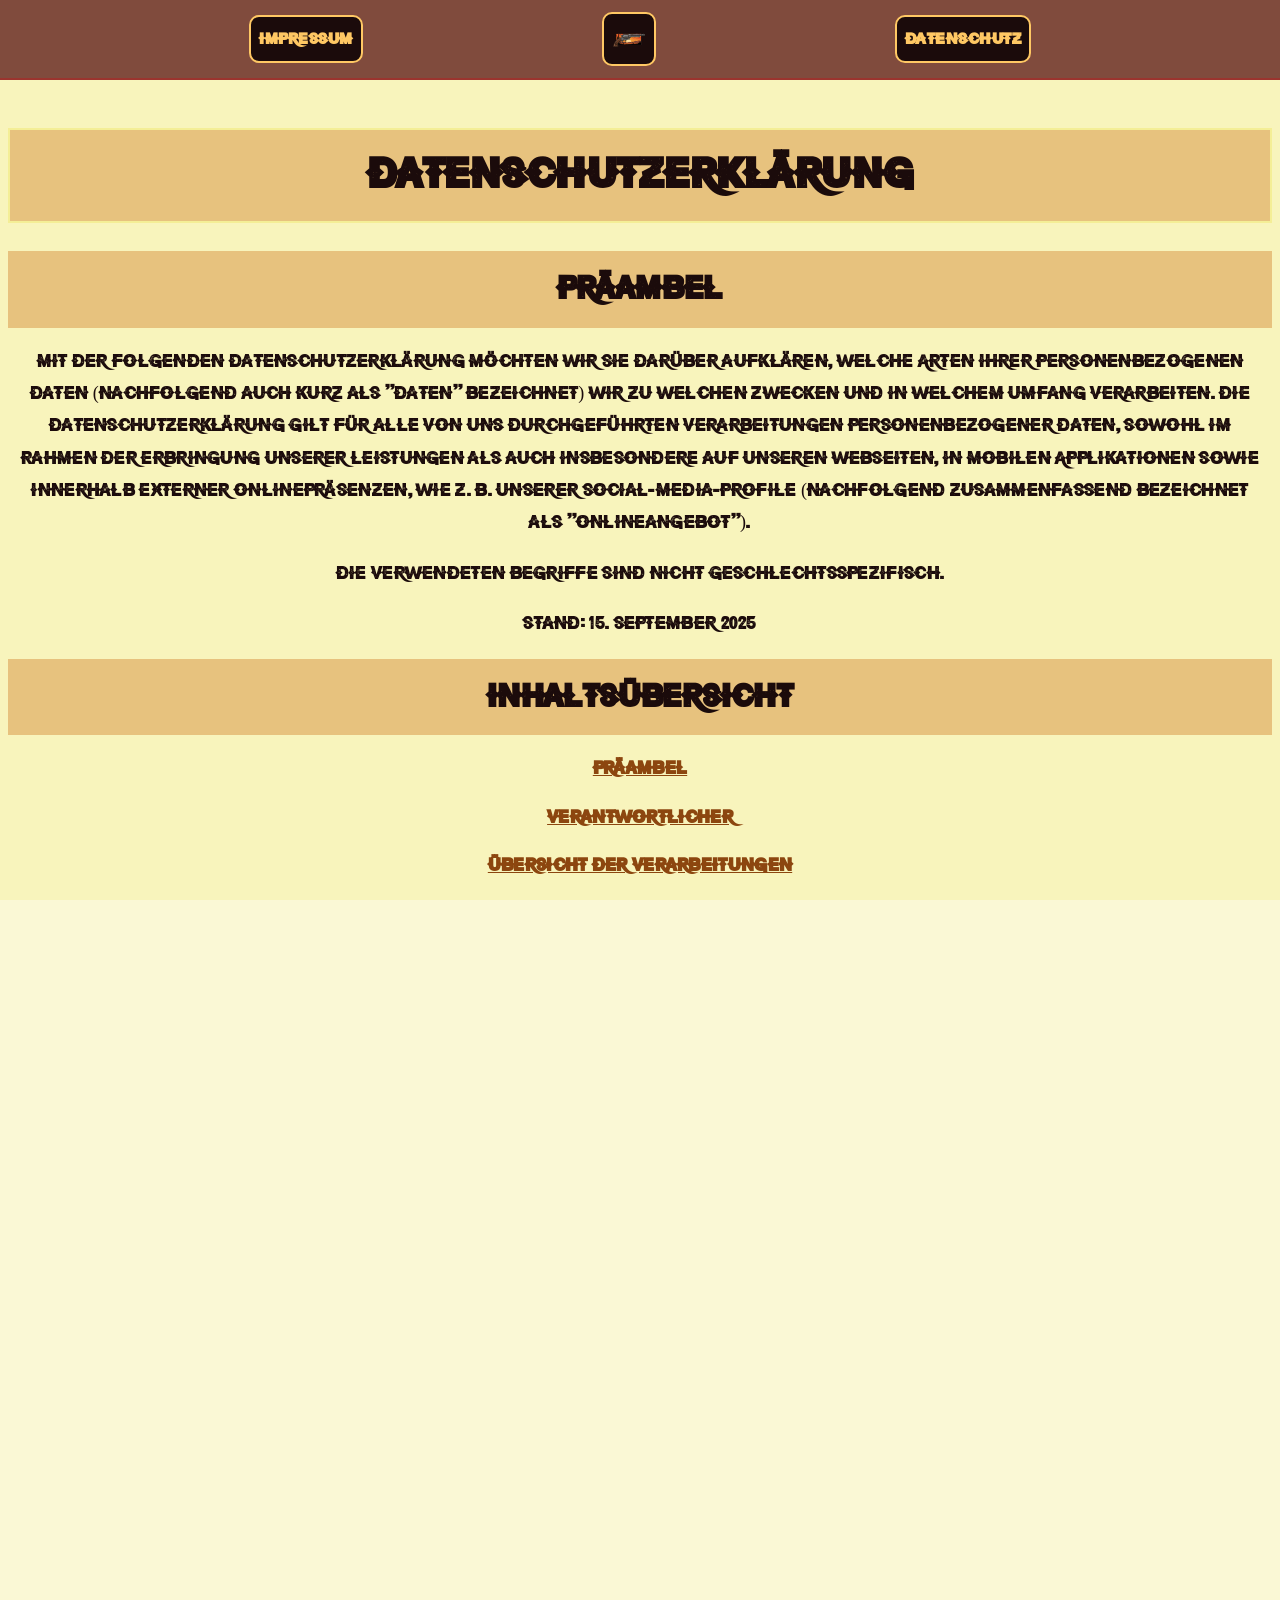
==== pages/datenschutz.html @ 899ef581 "responsiv data-impressum" ====
<!DOCTYPE html>
<html lang="en">
  <head>
    <meta charset="UTF-8" />
    <meta name="viewport" content="width=device-width, initial-scale=1.0" />
    <title>Datenschutz</title>
    <link rel="stylesheet" href="/css/root.css" />
    <link rel="stylesheet" href="/css/shared-components.css" />
    <link rel="stylesheet" href="/css/impressum-data.css" />
    <link rel="stylesheet" href="/css/shared-responsive.css" />
    <link
      rel="shortcut icon"
      href="/assets/button/guitar-9546520_640.png"
      type="image/x-icon"
    />
  </head>
  <body>
    <header id="start-header">
      <a href="impressum.html" data-link="impressum.html">Impressum</a>
      <nav id="start-navbar">
        <a
          id="revolver-btn"
          href="#"
          aria-controls="menu-overlay"
          aria-expanded="false"
        >
          <img
            src="/assets/img/10_external_img/revolver-menu.png"
            alt="menu"
            class="nav-icon"
          />
        </a>
      </nav>
      <a href="datenschutz.html" data-link="datenschutz.html">Datenschutz</a>
    </header>

    <div id="page-main">

    <div
      id="menu-overlay"
      class="menu-overlay overlay-hidden"
      aria-hidden="true"
    >
      <div class="menu-overlay-backdrop" id="menu-backdrop"></div>
      <div
        class="menu-drawer"
        role="dialog"
        aria-modal="true"
        aria-labelledby="menu-title"
      >
        <button id="close-menu" class="close-menu" aria-label="Close menu">
          ✕
        </button>
        <h2 id="menu-title" class="visually-hidden">Main Menu</h2>
        <div id="overlay-carousel-container"></div>
      </div>
    </div>

    <script>
      function loadCarousel() {
        fetch("/pages/main-menu.html")
          .then((response) => response.text())
          .then((html) => {
            const container = document.getElementById(
              "overlay-carousel-container"
            );
            if (container) container.innerHTML = html;
            if (window.initCarousel) window.initCarousel();
          })
          .catch((err) => {
            console.error("Failed to load main-menu.html", err);
          });
      }

      loadCarousel();
      document.addEventListener("spa:render", loadCarousel);

      function initMenuEventListeners() {
        const revolverBtn = document.getElementById("revolver-btn");
        const menuOverlay = document.getElementById("menu-overlay");
        const closeMenuBtn = document.getElementById("close-menu");
        const menuBackdrop = document.getElementById("menu-backdrop");

        function openMenu() {
          if (menuOverlay && revolverBtn) {
            menuOverlay.classList.remove("overlay-hidden");
            menuOverlay.classList.add("overlay-visible");
            menuOverlay.setAttribute("aria-hidden", "false");
            revolverBtn.setAttribute("aria-expanded", "true");
          }
        }

        function closeMenu() {
          if (menuOverlay && revolverBtn) {
            menuOverlay.classList.remove("overlay-visible");
            menuOverlay.classList.add("overlay-hidden");
            menuOverlay.setAttribute("aria-hidden", "true");
            revolverBtn.setAttribute("aria-expanded", "false");
          }
        }

        if (revolverBtn) {
          revolverBtn.addEventListener("click", (e) => {
            e.preventDefault();
            openMenu();
          });
        }

        if (closeMenuBtn) {
          closeMenuBtn.addEventListener("click", closeMenu);
        }

        if (menuBackdrop) {
          menuBackdrop.addEventListener("click", closeMenu);
        }

        if (menuOverlay) {
          menuOverlay.addEventListener("click", (e) => {
            if (e.target === menuOverlay) closeMenu();
          });
        }
      }

      initMenuEventListeners();
      document.addEventListener("spa:render", initMenuEventListeners);
    </script>
    <script src="/js/main-menu-carousel.js"></script>

    <main class="content-container">
      <h1>Datenschutzerklärung</h1>
      <h2 id="m716">Präambel</h2>
      <p>
        Mit der folgenden Datenschutzerklärung möchten wir Sie darüber
        aufklären, welche Arten Ihrer personenbezogenen Daten (nachfolgend auch
        kurz als "Daten" bezeichnet) wir zu welchen Zwecken und in welchem
        Umfang verarbeiten. Die Datenschutzerklärung gilt für alle von uns
        durchgeführten Verarbeitungen personenbezogener Daten, sowohl im Rahmen
        der Erbringung unserer Leistungen als auch insbesondere auf unseren
        Webseiten, in mobilen Applikationen sowie innerhalb externer
        Onlinepräsenzen, wie z. B. unserer Social-Media-Profile (nachfolgend
        zusammenfassend bezeichnet als "Onlineangebot").
      </p>
      <p>Die verwendeten Begriffe sind nicht geschlechtsspezifisch.</p>

      <p>Stand: 15. September 2025</p>
      <h2>Inhaltsübersicht</h2>
      <ul class="index">
        <li><a class="index-link" href="#m716">Präambel</a></li>
        <li><a class="index-link" href="#m3">Verantwortlicher</a></li>
        <li>
          <a class="index-link" href="#mOverview"
            >Übersicht der Verarbeitungen</a
          >
        </li>
        <li>
          <a class="index-link" href="#m2427">Maßgebliche Rechtsgrundlagen</a>
        </li>
        <li><a class="index-link" href="#m27">Sicherheitsmaßnahmen</a></li>
        <li>
          <a class="index-link" href="#m25"
            >Übermittlung von personenbezogenen Daten</a
          >
        </li>
        <li>
          <a class="index-link" href="#m24">Internationale Datentransfers</a>
        </li>
        <li>
          <a class="index-link" href="#m12"
            >Allgemeine Informationen zur Datenspeicherung und Löschung</a
          >
        </li>
        <li>
          <a class="index-link" href="#m10">Rechte der betroffenen Personen</a>
        </li>
        <li>
          <a class="index-link" href="#m225"
            >Bereitstellung des Onlineangebots und Webhosting</a
          >
        </li>
        <li><a class="index-link" href="#m134">Einsatz von Cookies</a></li>
        <li>
          <a class="index-link" href="#m182">Kontakt- und Anfrageverwaltung</a>
        </li>
        <li>
          <a class="index-link" href="#m15">Änderung und Aktualisierung</a>
        </li>
        <li><a class="index-link" href="#m42">Begriffsdefinitionen</a></li>
      </ul>
      <h2 id="m3">Verantwortlicher</h2>
      <p>
        Mathias, Voigt / Voigt-Vital.de<br />Straße,Gutenbergstraße Hausnr.19<br />PLZ,46240
        Ort,Bottrop
      </p>
      <p>
        E-Mail-Adresse:
        <a href="mailto:Mathias@voigt-vital.de">Mathias@voigt-vital.de</a>
      </p>

      <h2 id="mOverview">Übersicht der Verarbeitungen</h2>
      <p>
        Die nachfolgende Übersicht fasst die Arten der verarbeiteten Daten und
        die Zwecke ihrer Verarbeitung zusammen und verweist auf die betroffenen
        Personen.
      </p>
      <h3>Arten der verarbeiteten Daten</h3>
      <ul>
        <li>Bestandsdaten.</li>
        <li>Kontaktdaten.</li>
        <li>Inhaltsdaten.</li>
        <li>Nutzungsdaten.</li>
        <li>Meta-, Kommunikations- und Verfahrensdaten.</li>
        <li>Protokolldaten.</li>
      </ul>
      <h3>Kategorien betroffener Personen</h3>
      <ul>
        <li>Kommunikationspartner.</li>
        <li>Nutzer.</li>
      </ul>
      <h3>Zwecke der Verarbeitung</h3>
      <ul>
        <li>Kommunikation.</li>
        <li>Sicherheitsmaßnahmen.</li>
        <li>Organisations- und Verwaltungsverfahren.</li>
        <li>Feedback.</li>
        <li>
          Bereitstellung unseres Onlineangebotes und Nutzerfreundlichkeit.
        </li>
        <li>Informationstechnische Infrastruktur.</li>
      </ul>
      <h2 id="m2427">Maßgebliche Rechtsgrundlagen</h2>
      <p>
        <strong>Maßgebliche Rechtsgrundlagen nach der DSGVO: </strong>Im
        Folgenden erhalten Sie eine Übersicht der Rechtsgrundlagen der DSGVO,
        auf deren Basis wir personenbezogene Daten verarbeiten. Bitte nehmen Sie
        zur Kenntnis, dass neben den Regelungen der DSGVO nationale
        Datenschutzvorgaben in Ihrem bzw. unserem Wohn- oder Sitzland gelten
        können. Sollten ferner im Einzelfall speziellere Rechtsgrundlagen
        maßgeblich sein, teilen wir Ihnen diese in der Datenschutzerklärung mit.
      </p>
      <ul>
        <li>
          <strong>Einwilligung (Art. 6 Abs. 1 S. 1 lit. a) DSGVO)</strong> - Die
          betroffene Person hat ihre Einwilligung in die Verarbeitung der sie
          betreffenden personenbezogenen Daten für einen spezifischen Zweck oder
          mehrere bestimmte Zwecke gegeben.
        </li>
        <li>
          <strong
            >Vertragserfüllung und vorvertragliche Anfragen (Art. 6 Abs. 1 S. 1
            lit. b) DSGVO)</strong
          >
          - Die Verarbeitung ist für die Erfüllung eines Vertrags, dessen
          Vertragspartei die betroffene Person ist, oder zur Durchführung
          vorvertraglicher Maßnahmen erforderlich, die auf Anfrage der
          betroffenen Person erfolgen.
        </li>
        <li>
          <strong
            >Berechtigte Interessen (Art. 6 Abs. 1 S. 1 lit. f) DSGVO)</strong
          >
          - die Verarbeitung ist zur Wahrung der berechtigten Interessen des
          Verantwortlichen oder eines Dritten notwendig, vorausgesetzt, dass die
          Interessen, Grundrechte und Grundfreiheiten der betroffenen Person,
          die den Schutz personenbezogener Daten verlangen, nicht überwiegen.
        </li>
      </ul>
      <p>
        <strong>Nationale Datenschutzregelungen in Deutschland: </strong
        >Zusätzlich zu den Datenschutzregelungen der DSGVO gelten nationale
        Regelungen zum Datenschutz in Deutschland. Hierzu gehört insbesondere
        das Gesetz zum Schutz vor Missbrauch personenbezogener Daten bei der
        Datenverarbeitung (Bundesdatenschutzgesetz – BDSG). Das BDSG enthält
        insbesondere Spezialregelungen zum Recht auf Auskunft, zum Recht auf
        Löschung, zum Widerspruchsrecht, zur Verarbeitung besonderer Kategorien
        personenbezogener Daten, zur Verarbeitung für andere Zwecke und zur
        Übermittlung sowie automatisierten Entscheidungsfindung im Einzelfall
        einschließlich Profiling. Ferner können Landesdatenschutzgesetze der
        einzelnen Bundesländer zur Anwendung gelangen.
      </p>

      <h2 id="m27">Sicherheitsmaßnahmen</h2>
      <p>
        Wir treffen nach Maßgabe der gesetzlichen Vorgaben unter
        Berücksichtigung des Stands der Technik, der Implementierungskosten und
        der Art, des Umfangs, der Umstände und der Zwecke der Verarbeitung sowie
        der unterschiedlichen Eintrittswahrscheinlichkeiten und des Ausmaßes der
        Bedrohung der Rechte und Freiheiten natürlicher Personen geeignete
        technische und organisatorische Maßnahmen, um ein dem Risiko
        angemessenes Schutzniveau zu gewährleisten.
      </p>
      <p>
        Zu den Maßnahmen gehören insbesondere die Sicherung der Vertraulichkeit,
        Integrität und Verfügbarkeit von Daten durch Kontrolle des physischen
        und elektronischen Zugangs zu den Daten als auch des sie betreffenden
        Zugriffs, der Eingabe, der Weitergabe, der Sicherung der Verfügbarkeit
        und ihrer Trennung. Des Weiteren haben wir Verfahren eingerichtet, die
        eine Wahrnehmung von Betroffenenrechten, die Löschung von Daten und
        Reaktionen auf die Gefährdung der Daten gewährleisten. Ferner
        berücksichtigen wir den Schutz personenbezogener Daten bereits bei der
        Entwicklung bzw. Auswahl von Hardware, Software sowie Verfahren
        entsprechend dem Prinzip des Datenschutzes, durch Technikgestaltung und
        durch datenschutzfreundliche Voreinstellungen.
      </p>
      <p>
        Sicherung von Online-Verbindungen durch
        TLS-/SSL-Verschlüsselungstechnologie (HTTPS): Um die Daten der Nutzer,
        die über unsere Online-Dienste übertragen werden, vor unerlaubten
        Zugriffen zu schützen, setzen wir auf die
        TLS-/SSL-Verschlüsselungstechnologie. Secure Sockets Layer (SSL) und
        Transport Layer Security (TLS) sind die Eckpfeiler der sicheren
        Datenübertragung im Internet. Diese Technologien verschlüsseln die
        Informationen, die zwischen der Website oder App und dem Browser des
        Nutzers (oder zwischen zwei Servern) übertragen werden, wodurch die
        Daten vor unbefugtem Zugriff geschützt sind. TLS, als die
        weiterentwickelte und sicherere Version von SSL, gewährleistet, dass
        alle Datenübertragungen den höchsten Sicherheitsstandards entsprechen.
        Wenn eine Website durch ein SSL-/TLS-Zertifikat gesichert ist, wird dies
        durch die Anzeige von HTTPS in der URL signalisiert. Dies dient als ein
        Indikator für die Nutzer, dass ihre Daten sicher und verschlüsselt
        übertragen werden.
      </p>

      <h2 id="m25">Übermittlung von personenbezogenen Daten</h2>
      <p>
        Im Rahmen unserer Verarbeitung von personenbezogenen Daten kommt es vor,
        dass diese an andere Stellen, Unternehmen, rechtlich selbstständige
        Organisationseinheiten oder Personen übermittelt beziehungsweise ihnen
        gegenüber offengelegt werden. Zu den Empfängern dieser Daten können
        z. B. mit IT-Aufgaben beauftragte Dienstleister gehören oder Anbieter
        von Diensten und Inhalten, die in eine Website eingebunden sind. In
        solchen Fällen beachten wir die gesetzlichen Vorgaben und schließen
        insbesondere entsprechende Verträge bzw. Vereinbarungen, die dem Schutz
        Ihrer Daten dienen, mit den Empfängern Ihrer Daten ab.
      </p>

      <h2 id="m24">Internationale Datentransfers</h2>
      <p>
        Datenverarbeitung in Drittländern: Sofern wir Daten in ein Drittland (d.
        h. außerhalb der Europäischen Union (EU) oder des Europäischen
        Wirtschaftsraums (EWR)) übermitteln oder dies im Rahmen der Nutzung von
        Diensten Dritter oder der Offenlegung bzw. Übermittlung von Daten an
        andere Personen, Stellen oder Unternehmen geschieht (was erkennbar wird
        anhand der Postadresse des jeweiligen Anbieters oder wenn in der
        Datenschutzerklärung ausdrücklich auf den Datentransfer in Drittländer
        hingewiesen wird), erfolgt dies stets im Einklang mit den gesetzlichen
        Vorgaben.
      </p>
      <p>
        Für Datenübermittlungen in die USA stützen wir uns vorrangig auf das
        Data Privacy Framework (DPF), welches durch einen
        Angemessenheitsbeschluss der EU-Kommission vom 10.07.2023 als sicherer
        Rechtsrahmen anerkannt wurde. Zusätzlich haben wir mit den jeweiligen
        Anbietern Standardvertragsklauseln abgeschlossen, die den Vorgaben der
        EU-Kommission entsprechen und vertragliche Verpflichtungen zum Schutz
        Ihrer Daten festlegen.
      </p>
      <p>
        Diese zweifache Absicherung gewährleistet einen umfassenden Schutz Ihrer
        Daten: Das DPF bildet die primäre Schutzebene, während die
        Standardvertragsklauseln als zusätzliche Sicherheit dienen. Sollten sich
        Änderungen im Rahmen des DPF ergeben, greifen die
        Standardvertragsklauseln als zuverlässige Rückfalloption ein. So stellen
        wir sicher, dass Ihre Daten auch bei etwaigen politischen oder
        rechtlichen Veränderungen stets angemessen geschützt bleiben.
      </p>
      <p>
        Bei den einzelnen Diensteanbietern informieren wir Sie darüber, ob sie
        nach dem DPF zertifiziert sind und ob Standardvertragsklauseln
        vorliegen. Weitere Informationen zum DPF und eine Liste der
        zertifizierten Unternehmen finden Sie auf der Website des
        US-Handelsministeriums unter
        <a href="https://www.dataprivacyframework.gov/" target="_blank"
          >https://www.dataprivacyframework.gov/</a
        >
        (in englischer Sprache).
      </p>
      <p>
        Für Datenübermittlungen in andere Drittländer gelten entsprechende
        Sicherheitsmaßnahmen, insbesondere Standardvertragsklauseln,
        ausdrückliche Einwilligungen oder gesetzlich erforderliche
        Übermittlungen. Informationen zu Drittlandtransfers und geltenden
        Angemessenheitsbeschlüssen können Sie dem Informationsangebot der
        EU-Kommission entnehmen:
        <a
          href="https://commission.europa.eu/law/law-topic/data-protection/international-dimension-data-protection_en?prefLang=de"
          target="_blank"
          >https://commission.europa.eu/law/law-topic/data-protection/international-dimension-data-protection_en?prefLang=de.</a
        >
      </p>

      <h2 id="m12">
        Allgemeine Informationen zur Datenspeicherung und Löschung
      </h2>
      <p>
        Wir löschen personenbezogene Daten, die wir verarbeiten, gemäß den
        gesetzlichen Bestimmungen, sobald die zugrundeliegenden Einwilligungen
        widerrufen werden oder keine weiteren rechtlichen Grundlagen für die
        Verarbeitung bestehen. Dies betrifft Fälle, in denen der ursprüngliche
        Verarbeitungszweck entfällt oder die Daten nicht mehr benötigt werden.
        Ausnahmen von dieser Regelung bestehen, wenn gesetzliche Pflichten oder
        besondere Interessen eine längere Aufbewahrung oder Archivierung der
        Daten erfordern.
      </p>
      <p>
        Insbesondere müssen Daten, die aus handels- oder steuerrechtlichen
        Gründen aufbewahrt werden müssen oder deren Speicherung notwendig ist
        zur Rechtsverfolgung oder zum Schutz der Rechte anderer natürlicher oder
        juristischer Personen, entsprechend archiviert werden.
      </p>
      <p>
        Unsere Datenschutzhinweise enthalten zusätzliche Informationen zur
        Aufbewahrung und Löschung von Daten, die speziell für bestimmte
        Verarbeitungsprozesse gelten.
      </p>
      <p>
        Bei mehreren Angaben zur Aufbewahrungsdauer oder Löschungsfristen eines
        Datums, ist stets die längste Frist maßgeblich. Daten, die nicht mehr
        für den ursprünglich vorgesehenen Zweck, sondern aufgrund gesetzlicher
        Vorgaben oder anderer Gründe aufbewahrt werden, verarbeiten wir
        ausschließlich zu den Gründen, die ihre Aufbewahrung rechtfertigen.
      </p>
      <p>
        Aufbewahrung und Löschung von Daten: Die folgenden allgemeinen Fristen
        gelten für die Aufbewahrung und Archivierung nach deutschem Recht:
      </p>
      <ul>
        <li>
          10 Jahre - Aufbewahrungsfrist für Bücher und Aufzeichnungen,
          Jahresabschlüsse, Inventare, Lageberichte, Eröffnungsbilanz sowie die
          zu ihrem Verständnis erforderlichen Arbeitsanweisungen und sonstigen
          Organisationsunterlagen (§ 147 Abs. 1 Nr. 1 i.V.m. Abs. 3 AO, § 14b
          Abs. 1 UStG, § 257 Abs. 1 Nr. 1 i.V.m. Abs. 4 HGB).
        </li>
        <li>
          8 Jahre - Buchungsbelege, wie z. B. Rechnungen und Kostenbelege (§ 147
          Abs. 1 Nr. 4 und 4a i.V.m. Abs. 3 Satz 1 AO sowie § 257 Abs. 1 Nr. 4
          i.V.m. Abs. 4 HGB).
        </li>
        <li>
          6 Jahre - Übrige Geschäftsunterlagen: empfangene Handels- oder
          Geschäftsbriefe, Wiedergaben der abgesandten Handels- oder
          Geschäftsbriefe, sonstige Unterlagen, soweit sie für die Besteuerung
          von Bedeutung sind, z. B. Stundenlohnzettel, Betriebsabrechnungsbögen,
          Kalkulationsunterlagen, Preisauszeichnungen, aber auch
          Lohnabrechnungsunterlagen, soweit sie nicht bereits Buchungsbelege
          sind und Kassenstreifen (§ 147 Abs. 1 Nr. 2, 3, 5 i.V.m. Abs. 3 AO, §
          257 Abs. 1 Nr. 2 u. 3 i.V.m. Abs. 4 HGB).
        </li>
        <li>
          3 Jahre - Daten, die erforderlich sind, um potenzielle
          Gewährleistungs- und Schadensersatzansprüche oder ähnliche
          vertragliche Ansprüche und Rechte zu berücksichtigen sowie damit
          verbundene Anfragen zu bearbeiten, basierend auf früheren
          Geschäftserfahrungen und üblichen Branchenpraktiken, werden für die
          Dauer der regulären gesetzlichen Verjährungsfrist von drei Jahren
          gespeichert (§§ 195, 199 BGB).
        </li>
      </ul>
      <p>
        Fristbeginn mit Ablauf des Jahres: Beginnt eine Frist nicht ausdrücklich
        zu einem bestimmten Datum und beträgt sie mindestens ein Jahr, so
        startet sie automatisch am Ende des Kalenderjahres, in dem das
        fristauslösende Ereignis eingetreten ist. Im Fall laufender
        Vertragsverhältnisse, in deren Rahmen Daten gespeichert werden, ist das
        fristauslösende Ereignis der Zeitpunkt des Wirksamwerdens der Kündigung
        oder sonstige Beendigung des Rechtsverhältnisses.
      </p>

      <h2 id="m10">Rechte der betroffenen Personen</h2>
      <p>
        Rechte der betroffenen Personen aus der DSGVO: Ihnen stehen als
        Betroffene nach der DSGVO verschiedene Rechte zu, die sich insbesondere
        aus Art. 15 bis 21 DSGVO ergeben:
      </p>
      <ul>
        <li>
          <strong
            >Widerspruchsrecht: Sie haben das Recht, aus Gründen, die sich aus
            Ihrer besonderen Situation ergeben, jederzeit gegen die Verarbeitung
            der Sie betreffenden personenbezogenen Daten, die aufgrund von Art.
            6 Abs. 1 lit. e oder f DSGVO erfolgt, Widerspruch einzulegen; dies
            gilt auch für ein auf diese Bestimmungen gestütztes Profiling.
            Werden die Sie betreffenden personenbezogenen Daten verarbeitet, um
            Direktwerbung zu betreiben, haben Sie das Recht, jederzeit
            Widerspruch gegen die Verarbeitung der Sie betreffenden
            personenbezogenen Daten zum Zwecke derartiger Werbung einzulegen;
            dies gilt auch für das Profiling, soweit es mit solcher
            Direktwerbung in Verbindung steht.</strong
          >
        </li>
        <li>
          <strong>Widerrufsrecht bei Einwilligungen:</strong> Sie haben das
          Recht, erteilte Einwilligungen jederzeit zu widerrufen.
        </li>
        <li>
          <strong>Auskunftsrecht:</strong> Sie haben das Recht, eine Bestätigung
          darüber zu verlangen, ob betreffende Daten verarbeitet werden und auf
          Auskunft über diese Daten sowie auf weitere Informationen und Kopie
          der Daten entsprechend den gesetzlichen Vorgaben.
        </li>
        <li>
          <strong>Recht auf Berichtigung:</strong> Sie haben entsprechend den
          gesetzlichen Vorgaben das Recht, die Vervollständigung der Sie
          betreffenden Daten oder die Berichtigung der Sie betreffenden
          unrichtigen Daten zu verlangen.
        </li>
        <li>
          <strong
            >Recht auf Löschung und Einschränkung der Verarbeitung:</strong
          >
          Sie haben nach Maßgabe der gesetzlichen Vorgaben das Recht, zu
          verlangen, dass Sie betreffende Daten unverzüglich gelöscht werden,
          bzw. alternativ nach Maßgabe der gesetzlichen Vorgaben eine
          Einschränkung der Verarbeitung der Daten zu verlangen.
        </li>
        <li>
          <strong>Recht auf Datenübertragbarkeit:</strong> Sie haben das Recht,
          Sie betreffende Daten, die Sie uns bereitgestellt haben, nach Maßgabe
          der gesetzlichen Vorgaben in einem strukturierten, gängigen und
          maschinenlesbaren Format zu erhalten oder deren Übermittlung an einen
          anderen Verantwortlichen zu fordern.
        </li>
        <li>
          <strong>Beschwerde bei Aufsichtsbehörde:</strong> Sie haben
          unbeschadet eines anderweitigen verwaltungsrechtlichen oder
          gerichtlichen Rechtsbehelfs das Recht auf Beschwerde bei einer
          Aufsichtsbehörde, insbesondere in dem Mitgliedstaat ihres gewöhnlichen
          Aufenthaltsorts, ihres Arbeitsplatzes oder des Orts des mutmaßlichen
          Verstoßes, wenn Sie der Ansicht sind, dass die Verarbeitung der Sie
          betreffenden personenbezogenen Daten gegen die Vorgaben der DSGVO
          verstößt.
        </li>
      </ul>

      <h2 id="m225">Bereitstellung des Onlineangebots und Webhosting</h2>
      <p>
        Wir verarbeiten die Daten der Nutzer, um ihnen unsere Online-Dienste zur
        Verfügung stellen zu können. Zu diesem Zweck verarbeiten wir die
        IP-Adresse des Nutzers, die notwendig ist, um die Inhalte und Funktionen
        unserer Online-Dienste an den Browser oder das Endgerät der Nutzer zu
        übermitteln.
      </p>
      <ul class="m-elements">
        <li>
          <strong>Verarbeitete Datenarten:</strong> Nutzungsdaten (z. B.
          Seitenaufrufe und Verweildauer, Klickpfade, Nutzungsintensität und
          -frequenz, verwendete Gerätetypen und Betriebssysteme, Interaktionen
          mit Inhalten und Funktionen); Meta-, Kommunikations- und
          Verfahrensdaten (z. B. IP-Adressen, Zeitangaben,
          Identifikationsnummern, beteiligte Personen). Protokolldaten (z. B.
          Logfiles betreffend Logins oder den Abruf von Daten oder
          Zugriffszeiten.).
        </li>
        <li>
          <strong>Betroffene Personen:</strong> Nutzer (z. B. Webseitenbesucher,
          Nutzer von Onlinediensten).
        </li>
        <li>
          <strong>Zwecke der Verarbeitung:</strong> Bereitstellung unseres
          Onlineangebotes und Nutzerfreundlichkeit; Informationstechnische
          Infrastruktur (Betrieb und Bereitstellung von Informationssystemen und
          technischen Geräten (Computer, Server etc.)). Sicherheitsmaßnahmen.
        </li>
        <li>
          <strong>Aufbewahrung und Löschung:</strong> Löschung entsprechend
          Angaben im Abschnitt "Allgemeine Informationen zur Datenspeicherung
          und Löschung".
        </li>
        <li class="">
          <strong>Rechtsgrundlagen:</strong> Berechtigte Interessen (Art. 6 Abs.
          1 S. 1 lit. f) DSGVO).
        </li>
      </ul>
      <p>
        <strong
          >Weitere Hinweise zu Verarbeitungsprozessen, Verfahren und
          Diensten:</strong
        >
      </p>
      <ul class="m-elements">
        <li>
          <strong
            >Bereitstellung Onlineangebot auf gemietetem Speicherplatz: </strong
          >Für die Bereitstellung unseres Onlineangebotes nutzen wir
          Speicherplatz, Rechenkapazität und Software, die wir von einem
          entsprechenden Serveranbieter (auch "Webhoster" genannt) mieten oder
          anderweitig beziehen;
          <span class=""
            ><strong>Rechtsgrundlagen:</strong> Berechtigte Interessen (Art. 6
            Abs. 1 S. 1 lit. f) DSGVO).</span
          >
        </li>
        <li>
          <strong>Erhebung von Zugriffsdaten und Logfiles: </strong>Der Zugriff
          auf unser Onlineangebot wird in Form von sogenannten "Server-Logfiles"
          protokolliert. Zu den Serverlogfiles können die Adresse und der Name
          der abgerufenen Webseiten und Dateien, Datum und Uhrzeit des Abrufs,
          übertragene Datenmengen, Meldung über erfolgreichen Abruf, Browsertyp
          nebst Version, das Betriebssystem des Nutzers, Referrer URL (die zuvor
          besuchte Seite) und im Regelfall IP-Adressen und der anfragende
          Provider gehören. Die Serverlogfiles können zum einen zu
          Sicherheitszwecken eingesetzt werden, z. B. um eine Überlastung der
          Server zu vermeiden (insbesondere im Fall von missbräuchlichen
          Angriffen, sogenannten DDoS-Attacken), und zum anderen, um die
          Auslastung der Server und ihre Stabilität sicherzustellen;
          <span class=""
            ><strong>Rechtsgrundlagen:</strong> Berechtigte Interessen (Art. 6
            Abs. 1 S. 1 lit. f) DSGVO). </span
          ><strong>Löschung von Daten:</strong> Logfile-Informationen werden für
          die Dauer von maximal 30 Tagen gespeichert und danach gelöscht oder
          anonymisiert. Daten, deren weitere Aufbewahrung zu Beweiszwecken
          erforderlich ist, sind bis zur endgültigen Klärung des jeweiligen
          Vorfalls von der Löschung ausgenommen.
        </li>
      </ul>
      <h2 id="m134">Einsatz von Cookies</h2>
      <p>
        Unter dem Begriff „Cookies" werden Funktionen, die Informationen auf
        Endgeräten der Nutzer speichern und aus ihnen auslesen, verstanden.
        Cookies können ferner in Bezug auf unterschiedliche Anliegen Einsatz
        finden, etwa zu Zwecken der Funktionsfähigkeit, der Sicherheit und des
        Komforts von Onlineangeboten sowie der Erstellung von Analysen der
        Besucherströme. Wir verwenden Cookies gemäß den gesetzlichen
        Vorschriften. Dazu holen wir, wenn erforderlich, vorab die Zustimmung
        der Nutzer ein. Ist eine Zustimmung nicht notwendig, setzen wir auf
        unsere berechtigten Interessen. Dies gilt, wenn das Speichern und
        Auslesen von Informationen unerlässlich ist, um ausdrücklich
        angeforderte Inhalte und Funktionen bereitstellen zu können. Dazu zählen
        etwa die Speicherung von Einstellungen sowie die Sicherstellung der
        Funktionalität und Sicherheit unseres Onlineangebots. Die Einwilligung
        kann jederzeit widerrufen werden. Wir informieren klar über deren Umfang
        und welche Cookies genutzt werden.
      </p>
      <p>
        <strong>Hinweise zu datenschutzrechtlichen Rechtsgrundlagen: </strong>Ob
        wir personenbezogene Daten mithilfe von Cookies verarbeiten, hängt von
        einer Einwilligung ab. Liegt eine Einwilligung vor, dient sie als
        Rechtsgrundlage. Ohne Einwilligung stützen wir uns auf unsere
        berechtigten Interessen, die vorstehend in diesem Abschnitt und im
        Kontext der jeweiligen Dienste und Verfahren erläutert sind.
      </p>
      <p>
        <strong>Speicherdauer: </strong>Im Hinblick auf die Speicherdauer werden
        die folgenden Arten von Cookies unterschieden:
      </p>
      <ul>
        <li>
          <strong
            >Temporäre Cookies (auch: Session- oder Sitzungscookies):</strong
          >
          Temporäre Cookies werden spätestens gelöscht, nachdem ein Nutzer ein
          Onlineangebot verlassen und sein Endgerät (z. B. Browser oder mobile
          Applikation) geschlossen hat.
        </li>
        <li>
          <strong>Permanente Cookies:</strong> Permanente Cookies bleiben auch
          nach dem Schließen des Endgeräts gespeichert. So können beispielsweise
          der Log-in-Status gespeichert und bevorzugte Inhalte direkt angezeigt
          werden, wenn der Nutzer eine Website erneut besucht. Ebenso können die
          mithilfe von Cookies erhobenen Nutzerdaten zur Reichweitenmessung
          Verwendung finden. Sofern wir Nutzern keine expliziten Angaben zur Art
          und Speicherdauer von Cookies mitteilen (z. B. im Rahmen der Einholung
          der Einwilligung), sollten sie davon ausgehen, dass diese permanent
          sind und die Speicherdauer bis zu zwei Jahre betragen kann.
        </li>
      </ul>
      <p>
        <strong
          >Allgemeine Hinweise zum Widerruf und Widerspruch (Opt-out): </strong
        >Nutzer können die von ihnen abgegebenen Einwilligungen jederzeit
        widerrufen und zudem einen Widerspruch gegen die Verarbeitung
        entsprechend den gesetzlichen Vorgaben, auch mittels der
        Privatsphäre-Einstellungen ihres Browsers, erklären.
      </p>
      <ul class="m-elements">
        <li>
          <strong>Verarbeitete Datenarten:</strong> Meta-, Kommunikations- und
          Verfahrensdaten (z. B. IP-Adressen, Zeitangaben,
          Identifikationsnummern, beteiligte Personen).
        </li>
        <li>
          <strong>Betroffene Personen:</strong> Nutzer (z. B. Webseitenbesucher,
          Nutzer von Onlinediensten).
        </li>
        <li class="">
          <strong>Rechtsgrundlagen:</strong> Berechtigte Interessen (Art. 6 Abs.
          1 S. 1 lit. f) DSGVO). Einwilligung (Art. 6 Abs. 1 S. 1 lit. a)
          DSGVO).
        </li>
      </ul>
      <p>
        <strong
          >Weitere Hinweise zu Verarbeitungsprozessen, Verfahren und
          Diensten:</strong
        >
      </p>
      <ul class="m-elements">
        <li>
          <strong
            >Verarbeitung von Cookie-Daten auf Grundlage einer Einwilligung: </strong
          >Wir setzen eine Einwilligungs-Management-Lösung ein, bei der die
          Einwilligung der Nutzer zur Verwendung von Cookies oder zu den im
          Rahmen der Einwilligungs-Management-Lösung genannten Verfahren und
          Anbietern eingeholt wird. Dieses Verfahren dient der Einholung,
          Protokollierung, Verwaltung und dem Widerruf von Einwilligungen,
          insbesondere bezogen auf den Einsatz von Cookies und vergleichbaren
          Technologien, die zur Speicherung, zum Auslesen und zur Verarbeitung
          von Informationen auf den Endgeräten der Nutzer eingesetzt werden. Im
          Rahmen dieses Verfahrens werden die Einwilligungen der Nutzer für die
          Nutzung von Cookies und die damit verbundenen Verarbeitungen von
          Informationen, einschließlich der im
          Einwilligungs-Management-Verfahren genannten spezifischen
          Verarbeitungen und Anbieter, eingeholt. Die Nutzer haben zudem die
          Möglichkeit, ihre Einwilligungen zu verwalten und zu widerrufen. Die
          Einwilligungserklärungen werden gespeichert, um eine erneute Abfrage
          zu vermeiden und den Nachweis der Einwilligung gemäß der gesetzlichen
          Anforderungen führen zu können. Die Speicherung erfolgt serverseitig
          und/oder in einem Cookie (sogenanntes Opt-In-Cookie) oder mittels
          vergleichbarer Technologien, um die Einwilligung einem spezifischen
          Nutzer oder dessen Gerät zuordnen zu können. Sofern keine spezifischen
          Angaben zu den Anbietern von Einwilligungs-Management-Diensten
          vorliegen, gelten folgende allgemeine Hinweise: Die Dauer der
          Speicherung der Einwilligung beträgt bis zu zwei Jahre. Dabei wird ein
          pseudonymer Nutzer-Identifikator erstellt, der zusammen mit dem
          Zeitpunkt der Einwilligung, den Angaben zum Umfang der Einwilligung
          (z. B. betreffende Kategorien von Cookies und/oder Diensteanbieter)
          sowie Informationen über den Browser, das System und das verwendete
          Endgerät gespeichert wird;
          <span class=""
            ><strong>Rechtsgrundlagen:</strong> Einwilligung (Art. 6 Abs. 1 S. 1
            lit. a) DSGVO).</span
          >
        </li>
      </ul>
      <h2 id="m182">Kontakt- und Anfrageverwaltung</h2>
      <p>
        Bei der Kontaktaufnahme mit uns (z. B. per Post, Kontaktformular,
        E-Mail, Telefon oder via soziale Medien) sowie im Rahmen bestehender
        Nutzer- und Geschäftsbeziehungen werden die Angaben der anfragenden
        Personen verarbeitet, soweit dies zur Beantwortung der Kontaktanfragen
        und etwaiger angefragter Maßnahmen erforderlich ist.
      </p>
      <ul class="m-elements">
        <li>
          <strong>Verarbeitete Datenarten:</strong> Bestandsdaten (z. B. der
          vollständige Name, Wohnadresse, Kontaktinformationen, Kundennummer,
          etc.); Kontaktdaten (z. B. Post- und E-Mail-Adressen oder
          Telefonnummern); Inhaltsdaten (z. B. textliche oder bildliche
          Nachrichten und Beiträge sowie die sie betreffenden Informationen, wie
          z. B. Angaben zur Autorenschaft oder Zeitpunkt der Erstellung);
          Nutzungsdaten (z. B. Seitenaufrufe und Verweildauer, Klickpfade,
          Nutzungsintensität und -frequenz, verwendete Gerätetypen und
          Betriebssysteme, Interaktionen mit Inhalten und Funktionen). Meta-,
          Kommunikations- und Verfahrensdaten (z. B. IP-Adressen, Zeitangaben,
          Identifikationsnummern, beteiligte Personen).
        </li>
        <li><strong>Betroffene Personen:</strong> Kommunikationspartner.</li>
        <li>
          <strong>Zwecke der Verarbeitung:</strong> Kommunikation;
          Organisations- und Verwaltungsverfahren; Feedback (z. B. Sammeln von
          Feedback via Online-Formular). Bereitstellung unseres Onlineangebotes
          und Nutzerfreundlichkeit.
        </li>
        <li>
          <strong>Aufbewahrung und Löschung:</strong> Löschung entsprechend
          Angaben im Abschnitt "Allgemeine Informationen zur Datenspeicherung
          und Löschung".
        </li>
        <li class="">
          <strong>Rechtsgrundlagen:</strong> Berechtigte Interessen (Art. 6 Abs.
          1 S. 1 lit. f) DSGVO). Vertragserfüllung und vorvertragliche Anfragen
          (Art. 6 Abs. 1 S. 1 lit. b) DSGVO).
        </li>
      </ul>
      <p>
        <strong
          >Weitere Hinweise zu Verarbeitungsprozessen, Verfahren und
          Diensten:</strong
        >
      </p>
      <ul class="m-elements">
        <li>
          <strong>Kontaktformular: </strong>Bei Kontaktaufnahme über unser
          Kontaktformular, per E-Mail oder anderen Kommunikationswegen,
          verarbeiten wir die uns übermittelten personenbezogenen Daten zur
          Beantwortung und Bearbeitung des jeweiligen Anliegens. Dies umfasst in
          der Regel Angaben wie Name, Kontaktinformationen und gegebenenfalls
          weitere Informationen, die uns mitgeteilt werden und zur angemessenen
          Bearbeitung erforderlich sind. Wir nutzen diese Daten ausschließlich
          für den angegebenen Zweck der Kontaktaufnahme und Kommunikation;
          <span class=""
            ><strong>Rechtsgrundlagen:</strong> Vertragserfüllung und
            vorvertragliche Anfragen (Art. 6 Abs. 1 S. 1 lit. b) DSGVO),
            Berechtigte Interessen (Art. 6 Abs. 1 S. 1 lit. f) DSGVO).</span
          >
        </li>
      </ul>
      <h2 id="m15">Änderung und Aktualisierung</h2>
      <p>
        Wir bitten Sie, sich regelmäßig über den Inhalt unserer
        Datenschutzerklärung zu informieren. Wir passen die Datenschutzerklärung
        an, sobald die Änderungen der von uns durchgeführten Datenverarbeitungen
        dies erforderlich machen. Wir informieren Sie, sobald durch die
        Änderungen eine Mitwirkungshandlung Ihrerseits (z. B. Einwilligung) oder
        eine sonstige individuelle Benachrichtigung erforderlich wird.
      </p>
      <p>
        Sofern wir in dieser Datenschutzerklärung Adressen und
        Kontaktinformationen von Unternehmen und Organisationen angeben, bitten
        wir zu beachten, dass die Adressen sich über die Zeit ändern können und
        bitten die Angaben vor Kontaktaufnahme zu prüfen.
      </p>

      <h2 id="m42">Begriffsdefinitionen</h2>
      <p>
        In diesem Abschnitt erhalten Sie eine Übersicht über die in dieser
        Datenschutzerklärung verwendeten Begrifflichkeiten. Soweit die
        Begrifflichkeiten gesetzlich definiert sind, gelten deren gesetzliche
        Definitionen. Die nachfolgenden Erläuterungen sollen dagegen vor allem
        dem Verständnis dienen.
      </p>
      <ul class="glossary">
        <li>
          <strong>Bestandsdaten:</strong> Bestandsdaten umfassen wesentliche
          Informationen, die für die Identifikation und Verwaltung von
          Vertragspartnern, Benutzerkonten, Profilen und ähnlichen Zuordnungen
          notwendig sind. Diese Daten können u.a. persönliche und demografische
          Angaben wie Namen, Kontaktinformationen (Adressen, Telefonnummern,
          E-Mail-Adressen), Geburtsdaten und spezifische Identifikatoren
          (Benutzer-IDs) beinhalten. Bestandsdaten bilden die Grundlage für
          jegliche formelle Interaktion zwischen Personen und Diensten,
          Einrichtungen oder Systemen, indem sie eine eindeutige Zuordnung und
          Kommunikation ermöglichen.
        </li>
        <li>
          <strong>Inhaltsdaten:</strong> Inhaltsdaten umfassen Informationen,
          die im Zuge der Erstellung, Bearbeitung und Veröffentlichung von
          Inhalten aller Art generiert werden. Diese Kategorie von Daten kann
          Texte, Bilder, Videos, Audiodateien und andere multimediale Inhalte
          einschließen, die auf verschiedenen Plattformen und Medien
          veröffentlicht werden. Inhaltsdaten sind nicht nur auf den
          eigentlichen Inhalt beschränkt, sondern beinhalten auch Metadaten, die
          Informationen über den Inhalt selbst liefern, wie Tags,
          Beschreibungen, Autoreninformationen und Veröffentlichungsdaten
        </li>
        <li>
          <strong>Kontaktdaten:</strong> Kontaktdaten sind essentielle
          Informationen, die die Kommunikation mit Personen oder Organisationen
          ermöglichen. Sie umfassen u.a. Telefonnummern, postalische Adressen
          und E-Mail-Adressen, sowie Kommunikationsmittel wie soziale
          Medien-Handles und Instant-Messaging-Identifikatoren.
        </li>
        <li>
          <strong>Meta-, Kommunikations- und Verfahrensdaten:</strong> Meta-,
          Kommunikations- und Verfahrensdaten sind Kategorien, die Informationen
          über die Art und Weise enthalten, wie Daten verarbeitet, übermittelt
          und verwaltet werden. Meta-Daten, auch bekannt als Daten über Daten,
          umfassen Informationen, die den Kontext, die Herkunft und die Struktur
          anderer Daten beschreiben. Sie können Angaben zur Dateigröße, dem
          Erstellungsdatum, dem Autor eines Dokuments und den Änderungshistorien
          beinhalten. Kommunikationsdaten erfassen den Austausch von
          Informationen zwischen Nutzern über verschiedene Kanäle, wie
          E-Mail-Verkehr, Anrufprotokolle, Nachrichten in sozialen Netzwerken
          und Chat-Verläufe, inklusive der beteiligten Personen, Zeitstempel und
          Übertragungswege. Verfahrensdaten beschreiben die Prozesse und Abläufe
          innerhalb von Systemen oder Organisationen, einschließlich
          Workflow-Dokumentationen, Protokolle von Transaktionen und
          Aktivitäten, sowie Audit-Logs, die zur Nachverfolgung und Überprüfung
          von Vorgängen verwendet werden.
        </li>
        <li>
          <strong>Nutzungsdaten:</strong> Nutzungsdaten beziehen sich auf
          Informationen, die erfassen, wie Nutzer mit digitalen Produkten,
          Dienstleistungen oder Plattformen interagieren. Diese Daten umfassen
          eine breite Palette von Informationen, die aufzeigen, wie Nutzer
          Anwendungen nutzen, welche Funktionen sie bevorzugen, wie lange sie
          auf bestimmten Seiten verweilen und über welche Pfade sie durch eine
          Anwendung navigieren. Nutzungsdaten können auch die Häufigkeit der
          Nutzung, Zeitstempel von Aktivitäten, IP-Adressen, Geräteinformationen
          und Standortdaten einschließen. Sie sind besonders wertvoll für die
          Analyse des Nutzerverhaltens, die Optimierung von Benutzererfahrungen,
          das Personalisieren von Inhalten und das Verbessern von Produkten oder
          Dienstleistungen. Darüber hinaus spielen Nutzungsdaten eine
          entscheidende Rolle beim Erkennen von Trends, Vorlieben und möglichen
          Problembereichen innerhalb digitaler Angebote
        </li>
        <li>
          <strong>Personenbezogene Daten:</strong> "Personenbezogene Daten" sind
          alle Informationen, die sich auf eine identifizierte oder
          identifizierbare natürliche Person (im Folgenden "betroffene Person")
          beziehen; als identifizierbar wird eine natürliche Person angesehen,
          die direkt oder indirekt, insbesondere mittels Zuordnung zu einer
          Kennung wie einem Namen, zu einer Kennnummer, zu Standortdaten, zu
          einer Online-Kennung (z. B. Cookie) oder zu einem oder mehreren
          besonderen Merkmalen identifiziert werden kann, die Ausdruck der
          physischen, physiologischen, genetischen, psychischen,
          wirtschaftlichen, kulturellen oder sozialen Identität dieser
          natürlichen Person sind.
        </li>
        <li>
          <strong>Protokolldaten:</strong> Protokolldaten sind Informationen
          über Ereignisse oder Aktivitäten, die in einem System oder Netzwerk
          protokolliert wurden. Diese Daten enthalten typischerweise
          Informationen wie Zeitstempel, IP-Adressen, Benutzeraktionen,
          Fehlermeldungen und andere Details über die Nutzung oder den Betrieb
          eines Systems. Protokolldaten werden oft zur Analyse von
          Systemproblemen, zur Sicherheitsüberwachung oder zur Erstellung von
          Leistungsberichten verwendet.
        </li>
        <li>
          <strong>Verantwortlicher:</strong> Als "Verantwortlicher" wird die
          natürliche oder juristische Person, Behörde, Einrichtung oder andere
          Stelle, die allein oder gemeinsam mit anderen über die Zwecke und
          Mittel der Verarbeitung von personenbezogenen Daten entscheidet,
          bezeichnet.
        </li>
        <li>
          <strong>Verarbeitung:</strong> "Verarbeitung" ist jeder mit oder ohne
          Hilfe automatisierter Verfahren ausgeführte Vorgang oder jede solche
          Vorgangsreihe im Zusammenhang mit personenbezogenen Daten. Der Begriff
          reicht weit und umfasst praktisch jeden Umgang mit Daten, sei es das
          Erheben, das Auswerten, das Speichern, das Übermitteln oder das
          Löschen.
        </li>
      </ul>
      <p class="seal">
        <a
          href="https://datenschutz-generator.de/"
          title="Rechtstext von Dr. Schwenke - für weitere Informationen bitte anklicken."
          target="_blank"
          rel="noopener noreferrer nofollow"
          >Erstellt mit kostenlosem Datenschutz-Generator.de von Dr. Thomas
          Schwenke</a
        >
      </p>

    </main>
     </div>
  </body>
</html>
---- css/root.css ----
:root {
  --color-primary: rgb(27, 11, 11);
  --color-secondary: rgb(85, 25, 23);
  --color-tertiary: rgb(155, 52, 46);
  --color-accent: rgba(204, 119, 34, 0.95);
  --color-accent-solid: rgb(184, 95, 20);
  --color-accent-light: rgba(204, 119, 34, 0.95);
  --color-accent-lighter: rgba(204, 119, 34, 0.4);
  --color-accent-dark: rgba(204, 119, 34, 0.3);
  --color-accent-transparent: rgba(204, 119, 34, 0.15);
  --color-border: rgb(244, 238, 150);
  --color-text-light: rgb(244, 238, 150);
  --color-bg-dark: rgb(97, 31, 29);
  --color-bg-dark-transparent: rgba(99, 33, 31, 0.8);
  --color-bg-light: rgb(244, 238, 150);
  --color-bg-light-transparent: rgba(244, 238, 150, 0.4);
  --color-black: rgb(0, 0, 0);
  --color-black-overlay: rgba(0, 0, 0, 0.45);
  --color-black-screen: rgba(0, 0, 0, 0.85);
  --color-transparent: transparent;

  --border-radius: 10px;
  --border-radius-small: 8px;
  --border-radius-medium: 12px;
  --border-radius-large: 14px;
  --border-radius-xlarge: 16px;
  --border-radius-canvas: 25px;
  --border-width: 2px;
  --border-width-thin: 1px;
  --border-width-thick: 5px;
  --border-solid: solid 2px var(--color-border);
  --border-solid-primary: solid 2px var(--color-primary);
  --border-solid-tertiary: solid 2px var(--color-tertiary);

  --transition-standard: 0.3s ease;
  --transition-fast: 0.2s ease;
  --transition-opacity: opacity 220ms ease;
  --transition-transform: transform 220ms ease;
  --transition-combined: transform 220ms ease, opacity 200ms ease;
  --transition-box-shadow: box-shadow 0.3s;

  --font-family: "GringoNights";
  --font-size-small: 16px;
  --font-size-medium: 22px;
  --font-size-large: 32px;
  --font-size-xlarge: 45px;
  --font-weight-normal: 100;
  --font-weight-medium: 400;
  --font-weight-bold: 600;

  --spacing-xs: 4px;
  --spacing-sm: 8px;
  --spacing-md: 10px;
  --spacing-lg: 16px;
  --spacing-xl: 18px;
  --spacing-xxl: 24px;
  --spacing-xxxl: 50px;

  --z-index-base: 1;
  --z-index-nav: 10;
  --z-index-mobile-buttons: 7999;
  --z-index-overlay: 9998;
  --z-index-modal: 9999;
  --z-index-rotate-screen: 99999;

  --max-width: 1440px;
  --nav-icon-size: 34px;
  --button-icon-size: 32px;

  --shadow-light: 0 2px 8px rgba(0, 0, 0, 0.08);
  --shadow-medium: 0 2px 8px rgba(0, 0, 0, 0.1);
  --shadow-strong: 0 8px 10px rgba(0, 0, 0, 0.4);
  --shadow-heavy: 0 8px 30px rgba(0, 0, 0, 0.4);
  --shadow-accent: 0 2px 8px rgba(204, 119, 34, 0.15);

  --bg-desert: url("/assets/img/10_external_img/background-dessert.jpg");
  --bg-start-screen: url("/assets/img/10_external_img/start-screen-backgreound.jpg");
  --bg-bullet: url("/assets/img/10_external_img/bullet-7018215_640.png");
  --bg-board: url("/assets/button/board.png");
  --font-path: url("/assets/fonts/banderos/Bandero.otf");

  --clamp-border: clamp(1px, 0.2vw, 4px);
  --clamp-border-radius: clamp(8px, 1.2vw, 14px);
  --clamp-width: clamp(180px, 30vw, 420px);

  --breakpoint-xs: 400px;
  --breakpoint-sm: 500px;
  --breakpoint-md: 720px;
  --breakpoint-lg: 1100px;
  --breakpoint-xl: 1290px;
  --clamp-height: clamp(40px, 6vh, 64px);
  --clamp-padding: clamp(16px, 10vw, 24px);
  --clamp-font-size: clamp(14px, 1.6vw, 18px);
  --clamp-drawer-width: clamp(480px, 80vw, 1100px);

  --opacity-hidden: 0;
  --opacity-visible: 1;

  --position-center: 50%;
}
---- css/shared-components.css ----
@font-face {
  font-family: "GringoNights";
  src: url("/assets/fonts/banderos/Bandero.otf") format("truetype");
}

html {
  margin: 0;
  padding: 0;
  width: 100%;
  height: 100%;
  overflow: hidden;
}

body {
  margin: 0;
  padding: 0;
  width: 100vw;
  height: 100vh;
  max-width: 100%;
  min-height: 100vh;
  font-family: var(--font-family);
  overflow: hidden;
  position: relative;
  display: flex;
  justify-content: center;
  align-items: center;
}

.body,
#start-body,
#heros-body,
#settings-body,
#how-to-play-body {
  background-image: var(--bg-desert);
  background-position: center;
  background-repeat: no-repeat;
  background-size: 100% 100%;
}

#settings-body {
  background-size: cover;
}

#how-to-play-body {
  background-image: var(--bg-start-screen);
}

.main,
#start-main,
#heros-main,
#settings-main,
#how-to-play-main {
  position: absolute;
  z-index: var(--z-index-base);
  left: 70%;
  top: 60%;
  transform: translate(-50%, -50%);
}

#start-main {
  left: var(--position-center);
  top: var(--position-center);
}

.scoreboard,
#scoreboard,
#heros-scoreboard,
#settings-scoreboard,
#how-to-play-scoreboard,
#scoreboard-win,
#scoreboard-gameover {
  background-image: var(--bg-board);
  background-position: center;
  background-repeat: no-repeat;
  background-size: contain;
  width: min(720px, 90vw);
  height: min(650px, 75vh);
  position: absolute;
  z-index: var(--z-index-base);
  left: 50%;
  top: 50%;
  transform: translate(-50%, -50%);
  display: flex;
  justify-content: center;
  align-items: center;
  flex-direction: column;
  padding: clamp(20px, 5vh, 60px) clamp(20px, 4vw, 50px) clamp(15px, 4vh, 40px);
  box-sizing: border-box;
  transition: width var(--transition-standard),
    height var(--transition-standard), top var(--transition-standard),
    left var(--transition-standard), padding var(--transition-standard);
}

#scoreboard,
#scoreboard-win,
#scoreboard-gameover {
  width: min(550px, 85vw);
  height: min(600px, 70vh);
  left: 50%;
  top: 50%;
}

#scoreboard-win {
  background-image: url("/assets/button/board.png");
  z-index: 1;
}

.scoreboard h1,
#scoreboard h1,
#heros-scoreboard h1,
#settings-scoreboard h1,
#how-to-play-scoreboard h1,
#scoreboard-win h1,
#scoreboard-gameover h1 {
  font-size: clamp(20px, 4vw, var(--font-size-xlarge));
  color: rgb(20, 8, 8);
  background-color: rgb(255, 200, 100);
  border-radius: var(--border-radius);
  padding: clamp(4px, 0.5vh, var(--spacing-xs));
  border: var(--border-solid);
  margin: clamp(8px, 1.5vh, var(--spacing-md)) 0;
  text-align: center;
  transition: font-size var(--transition-standard),
    margin var(--transition-standard), padding var(--transition-standard);
  max-width: 95%;
  word-wrap: break-word;
}

#scoreboard-gameover h1 {
  display: flex;
  flex-direction: column;
  align-items: center;
  gap: var(--spacing-sm);
  font-size: clamp(28px, 3.5vw, 40px);
  margin: clamp(6px, 1vh, var(--spacing-sm)) 0;
}

#start-game-btn,
#how-to-play-btn,
#settings-btn,
#highscore-btn {
  background-image: var(--bg-bullet);
  background-position: center;
  background-repeat: no-repeat;
  background-color: var(--color-transparent);
  color: var(--color-primary);
  border-radius: var(--border-radius);
  font-size: var(--font-size-small);
  font-weight: bold;
  font-family: var(--font-family);
}

#start-game-btn-scoreboard {
  background-color: var(--color-secondary);
  border: var(--border-width) solid var(--color-primary);
  border-radius: var(--border-radius);
  display: flex;
  justify-content: center;
  align-items: center;

  &:hover {
    background-color: var(--color-accent);
    border-color: var(--color-border);
  }
}

#start-header {
  display: flex;
  justify-content: space-evenly;
  align-items: center;
  background-color: var(--color-accent-dark);
  border-radius: var(--border-radius);
  position: absolute;
  z-index: 2;
  bottom: 0;
  left: 0;
  right: 0;
  padding: 0 clamp(10px, 2vw, 20px);
  height: clamp(80px, 12vh, 120px);
  width: 100%;
  max-width: 100%;
  box-sizing: border-box;
}

#main-menu-placeholder {
  position: absolute;
  top: 30%;
  transform: translate(-50%, -50%);
  width: 140px;
  height: 100%;
  z-index: var(--z-index-nav);
}

.nav-icon {
  height: clamp(28px, 4vh, var(--nav-icon-size));
  width: auto;
  display: inline-block;
  vertical-align: middle;
  object-fit: contain;
}

a {
  text-decoration: none;
  color: rgb(255, 200, 100);
  background-color: var(--color-primary);
  font-size: clamp(14px, 1.8vw, var(--font-size-small));
  font-weight: bold;
  font-family: var(--font-family);
  padding: clamp(6px, 1vh, var(--spacing-sm));
  border-radius: var(--border-radius);
  border: var(--border-width) solid rgb(255, 200, 100);
  white-space: nowrap;
  box-sizing: border-box;

  &:hover {
    color: rgb(255, 220, 120);
    background-color: rgb(60, 20, 18);
    border-color: var(--color-border);
  }
}

h1 {
  font-size: var(--font-size-xlarge);
  color: var(--color-primary);
  background-color: var(--color-accent);
  border-radius: var(--border-radius);
  padding: var(--spacing-xs);
  border: var(--border-solid);
}

.menu-overlay {
  position: fixed;
  inset: 0;
  display: flex;
  align-items: center;
  justify-content: center;
  z-index: var(--z-index-overlay);
  pointer-events: none;
  width: 100%;
  height: 100%;

  .menu-overlay-backdrop {
    position: absolute;
    inset: 0;
    background: var(--color-black-overlay);
    opacity: var(--opacity-hidden);
    transition: var(--transition-opacity);
  }

  .menu-drawer {
    position: relative;
    background: var(--color-bg-dark);
    color: var(--color-text-light);
    box-shadow: var(--shadow-heavy);
    width: var(--clamp-drawer-width);
    max-width: 95vw;
    max-height: 92vh;
    transform: none;
    opacity: var(--opacity-hidden);
    transition: var(--transition-combined);
    padding: var(--spacing-xl);
    overflow: hidden;
    box-sizing: border-box;
    pointer-events: auto;
    display: flex;
    flex-direction: column;
    border: var(--border-solid);
    border-radius: var(--border-radius);
  }

  &.overlay-visible {
    pointer-events: auto;

    .menu-overlay-backdrop {
      opacity: var(--opacity-visible);
    }
    .menu-drawer {
      transform: none;
      opacity: var(--opacity-visible);
    }
    .menu-drawer,
    .menu-drawer * {
      pointer-events: auto;
    }
  }

  &.overlay-hidden {
    pointer-events: none;
    .menu-drawer,
    .menu-drawer * {
      pointer-events: none;
    }
  }
}

.close-menu {
  position: absolute;
  right: 20px;
  top: 10px;
  border: none;
  background: rgba(155, 52, 46, 0.3);
  color: var(--color-text-light);
  font-size: 1.8rem;
  cursor: pointer !important;
  width: 48px;
  height: 48px;
  min-width: 48px;
  min-height: 48px;
  border-radius: 50%;
  display: flex;
  align-items: center;
  justify-content: center;
  transition: all 0.3s ease;
  font-weight: bold;
  line-height: 1;
  padding: 0;
  user-select: none;
  -webkit-user-select: none;
  pointer-events: auto !important;
  z-index: 10000;

  &::before {
    content: "";
    position: absolute;
    inset: 0;
    border-radius: 50%;
    z-index: -1;
  }

  * {
    pointer-events: none !important;
    user-select: none;
  }

  &:hover {
    background: rgb(204, 119, 34) !important;
    color: rgb(27, 11, 11);
    transform: scale(1.1);
    box-shadow: 0 4px 12px rgba(204, 119, 34, 0.4);
  }

  &:active {
    transform: scale(0.95);
  }
}

.visually-hidden {
  position: absolute !important;
  height: 1px;
  width: 1px;
  overflow: hidden;
  clip: rect(1px, 1px, 1px, 1px);
  white-space: nowrap;
}

.carousel button,
.carousel a {
  position: absolute;
  left: 10%;
  top: -20%;
  transform-origin: -100px 0;
  background: url("/assets/img/10_external_img/bullet-7018215_640.png")
    center/cover no-repeat;
  min-height: 55px;
  min-width: 135px;
  text-align: left;

  &:hover {
    cursor: pointer;
    background-color: var(--color-secondary) !important;
    border: var(--border-width) solid chocolate;
    color: var(--color-text-light) !important;
  }
}

.carousel--main-menu {
  position: absolute;
  top: 25%;
  transform: none;
  width: 600%;
  height: 80%;
  pointer-events: auto;
  scrollbar-width: thin;
  scrollbar-color: var(--color-accent) transparent;
  display: flex;
  flex-wrap: nowrap;
  gap: 0.8rem;
  justify-content: center;
  align-items: center;
  overflow-x: auto;
  -webkit-overflow-scrolling: touch;
  scroll-behavior: smooth;
}

.carousel--main-menu button,
.carousel--main-menu a {
  position: relative;
  left: auto;
  top: auto;
  transform: none;
  transform-origin: center;
  background: var(--color-transparent) center/contain no-repeat;
  padding: clamp(8px, 1.5vh, var(--spacing-md))
    clamp(14px, 2vw, var(--spacing-xl));
  min-width: clamp(120px, 18vw, 140px);
  min-height: clamp(50px, 7vh, 60px);
  display: inline-flex;
  align-items: center;
  justify-content: center;
  transition: transform 200ms ease, box-shadow 200ms ease, opacity 200ms ease;
  box-shadow: none;
  border: none;
  color: var(--color-primary);
  cursor: pointer;
  font-size: clamp(14px, 1.8vw, 16px);
  box-sizing: border-box;

  &:not(.active) {
    opacity: 0.85;
    transform: scale(1);
  }

  &.active {
    transform: scale(1);
    z-index: 2;
    opacity: 1;
    box-shadow: none;
    background-color: var(--color-secondary) !important;
    border: var(--border-width) solid chocolate;
    color: var(--color-text-light) !important;
  }

  &:hover {
    background-color: var(--color-secondary) !important;
    border: var(--border-width) solid chocolate;
    color: var(--color-text-light) !important;
    z-index: 3;
    opacity: 1;
    box-shadow: 0 8px 20px rgba(0, 0, 0, 0.25);
  }
}

.menu-drawer .carousel,
#overlay-carousel-container .carousel {
  display: flex !important;
  transform: none !important;
  flex-wrap: nowrap;
  gap: 0.8rem;
  justify-content: center;
  align-items: center;
  overflow-x: auto;
}

.menu-drawer .carousel--main-menu {
  position: relative !important;
  top: auto !important;
  transform: none !important;
  width: auto !important;
  height: auto !important;
  display: flex !important;
  flex-wrap: nowrap;
  gap: 0.8rem;
  justify-content: center;
  align-items: center;
  overflow-x: auto;
}

.menu-drawer .carousel {
  flex: 1 1 auto;
  min-height: 120px;
  overflow: auto;
}

.overlay-visible {
  right: 0;
}

.overlay-hidden {
  right: -400px;
}

.small-img-height {
  height: 24px;
}

.big-img-height {
  height: clamp(32px, 5vh, 64px);
  width: auto;
  object-fit: contain;
}

@keyframes overlaySlideIn {
  0% {
    top: -200px;
    opacity: 0;
    transform: scale(0.95) rotate(-2deg);
  }
  60% {
    top: 18%;
    opacity: 1;
    transform: scale(1.03) rotate(1deg);
  }
  80% {
    top: 13%;
    opacity: 1;
    transform: scale(0.98) rotate(-1deg);
  }
  100% {
    top: 15%;
    opacity: 1;
    transform: scale(1) rotate(0deg);
  }
}

@keyframes overlaySlideOut {
  from {
    top: 15%;
    opacity: 1;
    transform: scale(1) rotate(0deg);
  }
  to {
    top: 110%;
    opacity: 0;
    transform: scale(0.95) rotate(2deg);
  }
}

@keyframes carouselSlideY {
  0%,
  100% {
    transform: translate(-50%, -50%) translateY(0);
  }
  10% {
    transform: translate(-50%, -50%) translateY(10px);
  }
  25% {
    transform: translate(-50%, -50%) translateY(25px);
  }
  40% {
    transform: translate(-50%, -50%) translateY(35px);
  }
  55% {
    transform: translate(-50%, -50%) translateY(10px);
  }
  70% {
    transform: translate(-50%, -50%) translateY(-15px);
  }
  85% {
    transform: translate(-50%, -50%) translateY(5px);
  }
}
---- css/impressum-data.css ----
html {
  width: 100%;
  margin: 0;
  padding: 0;
  color: var(--color-primary);
  font-family: var(--font-family);
  font-size: 18px;
  line-height: 1.6;
  background-color: var(--color-bg-light-transparent);
  overflow-x: hidden;
}

body {
  width: 100%;
  min-height: 100vh;
  text-align: center;
  padding: 0;
  font-size: 18px;
  line-height: 1.8;
  letter-spacing: 0.5px;
  overflow-x: hidden;
  overflow-y: auto;
  margin: 0;
  background-color: var(--color-bg-light-transparent);
  scrollbar-width: none;
  -ms-overflow-style: none;
}

body::-webkit-scrollbar {
  display: none;
}
#page-main{
  margin-top: auto;
}
p,
li,
ul {
  font-size: 18px;
  line-height: 1.8;
  letter-spacing: 0.3px;
  margin-bottom: var(--spacing-lg);
  text-align: center;
  padding: 0 var(--spacing-sm);
}

ul {
  list-style: none;
  padding-left: var(--spacing-sm);
  padding-right: var(--spacing-sm);
}

h1 {
  font-size: 42px;
  font-weight: bold;
  line-height: 1.3;
  letter-spacing: 0.5px;
  background-color: var(--color-accent-lighter);
  border-radius: 0;
  width: 100%;
  padding: var(--spacing-xl) var(--spacing-md);
  box-sizing: border-box;
  margin-top: 100px;
}

h2 {
  font-size: 32px;
  font-weight: bold;
  margin: var(--spacing-xl) 0 var(--spacing-md);
  line-height: 1.4;
  letter-spacing: 0.4px;
  background-color: var(--color-accent-lighter);
  border-radius: 0;
  width: 100%;
  padding: var(--spacing-lg) var(--spacing-md);
  box-sizing: border-box;
}

h3 {
  font-size: 24px;
  font-weight: bold;
  margin: var(--spacing-lg) 0 var(--spacing-md);
  line-height: 1.4;
  letter-spacing: 0.3px;
  background-color: var(--color-accent-lighter);
  border-radius: 0;
  width: 100%;
  padding: var(--spacing-md);
  box-sizing: border-box;
}

h1 > *,
h2 > *,
h3 > *,
h1::before,
h2::before,
h3::before {
  max-width: var(--max-width);
  margin: 0 auto;
  display: block;
}

body
  a:not(#start-header a):not(.carousel a):not(.carousel-link):not(
    [role="button"]
  ) {
  color: rgb(140, 70, 15);
  text-decoration: underline;
  background: none !important;
  border: none !important;
  padding: 0 !important;
  font-size: inherit;
  display: inline;
  transition: color 0.2s ease;
}

body
  a:not(#start-header a):not(.carousel a):not(.carousel-link):not(
    [role="button"]
  ):hover {
  color: rgb(70, 20, 18);
  background: none !important;
  border: none !important;
  text-decoration: underline;
}

#start-header a {
  text-decoration: none;
  color: rgb(255, 200, 100);
  background-color: var(--color-primary);
  font-size: var(--font-size-small);
  font-weight: bold;
  font-family: var(--font-family);
  padding: var(--spacing-sm);
  border-radius: var(--border-radius);
  border: rgb(255, 200, 100);
  border-style: solid;
  border-width: var(--border-width);
  display: inline-block;
}

#start-header a:hover {
  color: rgb(255, 220, 120);
  background-color: rgb(60, 20, 18);
  border: var(--color-border);
  border-style: solid;
  border-width: var(--border-width);
}

#start-header {
  position: absolute !important;
  top: 0 !important;
  left: 0 !important;
  right: 0 !important;
  z-index: var(--z-index-base);
  width: 100%;
  height: 80px;
  background-color: var(--color-bg-dark-transparent);
  border-bottom: var(--border-solid-tertiary);
  border-radius: 0;
  display: flex;
  justify-content: space-evenly;
  align-items: center;
  min-height: 60px;
  padding: 0 var(--spacing-md);
  box-sizing: border-box;
}

#start-header > a,
#start-header > nav {
  max-width: calc(var(--max-width) / 3);
}

.carousel button {
  position: absolute;
  left: 45%;
  top: 0%;
  background-color: var(--color-transparent);
}

.content-container {
  max-width: var(--max-width);
  margin: 20px auto 0;
  padding: var(--spacing-sm);
  width: 100%;
  box-sizing: border-box;
  text-align: center;
}

@media only screen and (max-width: 720px), (max-height: 720px) {
  .content-container {
    margin-top: 95px;
    padding: var(--spacing-sm);
  }

  #start-header {
    height: 75px;
    min-height: 75px;
  }
}

@media only screen and (max-width: 500px) and (orientation: landscape),
  (max-height: 500px) and (orientation: landscape) {
  .content-container {
    margin-top: 85px;
    padding: var(--spacing-xs);
  }
}

@media only screen and (max-width: 400px), (max-height: 400px) {
  .content-container {
    margin-top: 90px;
    padding: var(--spacing-xs);
  }
}
---- css/shared-responsive.css ----
@media only screen and (max-width: 1290px) and (max-height: 800px) {
  #scoreboard,
  #settings-scoreboard,
  #how-to-play-scoreboard,
  #heros-scoreboard,
  #scoreboard-gameover,
  #scoreboard-win {
    width: min(650px, 88vw);
    height: min(600px, 72vh);
    top: 50%;
    left: 50%;
  }
  h1 {
    font-size: clamp(32px, 4.5vw, 50px);
    display: block;
  }
  #scoreboard h1,
  #settings-scoreboard h1,
  #how-to-play-scoreboard h1,
  #heros-scoreboard h1,
  #scoreboard-gameover h1,
  #scoreboard-win h1 {
    font-size: clamp(32px, 4vw, 50px);
  }
  #scoreboard-gameover h1 {
    font-size: clamp(26px, 3vw, 36px);
  }
  #restart-btn,
  #no-restart-btn {
    width: clamp(40px, 5vw, 48px);
    height: clamp(40px, 5vw, 48px);
  }
  #game-over-msg {
    width: 65%;
    height: 20%;
  }
  #no-restart-overlay {
    font-size: clamp(1em, 1.5vw, 1.2em);
    padding: clamp(14px, 2vh, 18px) clamp(20px, 3vw, 28px);
  }
  .big-img-height {
    height: clamp(40px, 5vh, 48px);
  }
  .headline {
    top: clamp(12%, 14vh, 16%);
    font-size: clamp(36px, 4.5vw, 55px);
  }
}

@media only screen and (max-width: 1100px) and (max-height: 800px) {
  #scoreboard,
  #settings-scoreboard,
  #how-to-play-scoreboard,
  #heros-scoreboard,
  #scoreboard-gameover,
  #scoreboard-win {
    width: min(580px, 86vw);
    height: min(550px, 70vh);
    top: 50%;
    left: 50%;
  }
  h1 {
    font-size: clamp(28px, 3.5vw, 35px);
    display: block;
  }
  #scoreboard h1,
  #settings-scoreboard h1,
  #how-to-play-scoreboard h1,
  #heros-scoreboard h1,
  #scoreboard-gameover h1,
  #scoreboard-win h1 {
    font-size: clamp(28px, 3.5vw, 35px);
  }
  #scoreboard-gameover h1 {
    font-size: clamp(24px, 2.8vw, 32px);
  }
  #restart-btn,
  #no-restart-btn {
    width: clamp(38px, 4.5vw, 44px);
    height: clamp(38px, 4.5vw, 44px);
  }
  #game-over-msg {
    width: 65%;
    height: 20%;
  }
  #no-restart-overlay {
    font-size: clamp(0.95em, 1.3vw, 1.15em);
    padding: clamp(12px, 1.8vh, 16px) clamp(18px, 2.8vw, 26px);
  }
  .big-img-height {
    height: clamp(36px, 4.5vh, 40px);
  }
  .headline {
    top: clamp(12%, 14vh, 16%);
    font-size: clamp(28px, 3.5vw, 36px);
  }
}

@media only screen and (max-width: 720px), (max-height: 720px) {
  #start-header {
    position: absolute;
    z-index: 2;
    right: 0%;
    top: 0%;
    height: clamp(60px, 8vh, 75px);
    width: 100%;
    padding: 0 clamp(8px, 2vw, 20px);
  }
  #scoreboard,
  #settings-scoreboard,
  #how-to-play-scoreboard,
  #heros-scoreboard,
  #scoreboard-gameover,
  #scoreboard-win {
    background: url("/assets/button/board.png") center/contain no-repeat;
    width: min(600px, 94vw);
    height: min(580px, 76vh);
    position: absolute;
    z-index: 1;
    left: 50%;
    top: 65%;
    transform: translate(-50%, -50%);
    display: flex;
    justify-content: center;
    align-items: center;
    flex-direction: column;
    padding: clamp(12px, 2.5vh, 25px) clamp(12px, 2.5vw, 22px);
    transition: width var(--transition-standard),
      height var(--transition-standard), top var(--transition-standard),
      left var(--transition-standard), padding var(--transition-standard);
  }
  #start-navbar {
    display: flex;
    justify-content: center;
    padding: var(--spacing-md);
    z-index: 2;
    height: clamp(50px, 6vh, 55px);
    width: 100%;
    background-image: none;
  }
  h1 {
    font-size: clamp(24px, 3.5vw, var(--font-size-large));
  }
  #scoreboard h1,
  #settings-scoreboard h1,
  #how-to-play-scoreboard h1,
  #heros-scoreboard h1,
  #scoreboard-gameover h1,
  #scoreboard-win h1 {
    font-size: clamp(24px, 3.2vw, var(--font-size-large));
    margin: clamp(6px, 1vh, 8px) 0;
    padding: clamp(3px, 0.5vh, 4px);
    transition: font-size var(--transition-standard),
      margin var(--transition-standard), padding var(--transition-standard);
  }
  #scoreboard img,
  #settings-scoreboard img,
  #how-to-play-scoreboard img,
  #heros-scoreboard img,
  #scoreboard-gameover img,
  #scoreboard-win img {
    max-width: 85%;
    max-height: 85%;
    transition: max-width var(--transition-standard),
      max-height var(--transition-standard);
  }
  #start-game-btn-scoreboard,
  #restart-btn,
  #no-restart-btn {
    width: clamp(36px, 5vw, 42px);
    height: clamp(36px, 5vw, 42px);
    transition: width var(--transition-standard),
      height var(--transition-standard);
  }
  .big-img-height {
    height: clamp(28px, 4vh, 32px);
    transition: height var(--transition-standard);
  }
  #game-over-msg {
    width: 65%;
    height: 20%;
    transition: width var(--transition-standard),
      height var(--transition-standard);
  }
  #no-restart-overlay {
    font-size: clamp(0.9em, 1.2vw, 1.1em);
    padding: clamp(12px, 2vh, 16px) clamp(18px, 3vw, 24px);
    transition: font-size var(--transition-standard),
      padding var(--transition-standard);
  }
  #game-over-msg-won {
    width: clamp(70px, 10vw, 80px);
    height: clamp(70px, 10vh, 80px);
    transition: width var(--transition-standard),
      height var(--transition-standard);
  }
  #settings-scoreboard h1 {
    font-size: clamp(20px, 2.8vw, var(--font-size-medium));
    transition: font-size var(--transition-standard);
  }
  #mute-control {
    flex-direction: row;
    gap: var(--spacing-sm);
    padding: var(--spacing-sm) clamp(8px, 1.5vw, 12px);
    margin: var(--spacing-sm) auto;
    font-size: clamp(0.7rem, 1vw, 0.8rem);
    transition: font-size var(--transition-standard),
      padding var(--transition-standard), margin var(--transition-standard);
  }
  #mute-range {
    width: clamp(40px, 6vw, 50px);
    transition: width var(--transition-standard);
  }
  #mute-status {
    font-size: clamp(0.65rem, 0.9vw, 0.75rem);
    transition: font-size var(--transition-standard);
  }
  .headline {
    top: clamp(34%, 38vh, 42%);
    font-size: clamp(26px, 4vw, 38px);
    width: clamp(85%, 90%, 95%);
  }
}

@media only screen and (max-width: 500px) and (orientation: landscape),
  (max-height: 500px) and (orientation: landscape) {
  #scoreboard,
  #settings-scoreboard,
  #how-to-play-scoreboard,
  #heros-scoreboard,
  #scoreboard-gameover,
  #scoreboard-win {
    width: min(420px, 90vw);
    height: min(380px, 58vh);
    top: 70%;
    left: 50%;
    padding: clamp(5px, 1.2vh, 10px) clamp(7px, 1.6vw, 14px);
  }
  #scoreboard h1,
  #settings-scoreboard h1,
  #how-to-play-scoreboard h1,
  #heros-scoreboard h1,
  #scoreboard-gameover h1,
  #scoreboard-win h1 {
    font-size: clamp(14px, 2.5vw, 16px);
    margin: clamp(4px, 0.8vh, var(--spacing-sm)) 0;
    padding: clamp(2px, 0.4vh, 2px);
  }
  h1 {
    font-size: clamp(14px, 2.2vw, var(--font-size-small));
    margin: clamp(4px, 0.8vh, var(--spacing-sm)) 0;
    padding: var(--spacing-xs);
  }
  #scoreboard img,
  #settings-scoreboard img,
  #how-to-play-scoreboard img,
  #heros-scoreboard img,
  #scoreboard-gameover img,
  #scoreboard-win img {
    max-width: 90%;
    max-height: 55%;
  }
  #mute-control {
    gap: var(--spacing-xs);
    padding: var(--spacing-xs) var(--spacing-sm);
    margin: clamp(4px, 1vh, 6px) auto;
    font-size: clamp(0.6rem, 1vw, 0.7rem);
  }
  #mute-range {
    width: clamp(32px, 5vw, 40px);
  }
  #mute-status {
    font-size: clamp(0.55rem, 0.9vw, 0.65rem);
  }
  .headline {
    top: clamp(20%, 24vh, 28%);
    font-size: clamp(13px, 2.3vw, 15px);
    width: clamp(80%, 85%, 90%);
  }
}

@media only screen and (max-width: 500px) and (orientation: portrait) {
  #scoreboard,
  #settings-scoreboard,
  #how-to-play-scoreboard,
  #heros-scoreboard,
  #scoreboard-gameover,
  #scoreboard-win {
    width: min(420px, 94vw);
    height: min(560px, 75vh);
    top: 65%;
    left: 50%;
    padding: clamp(10px, 2vh, 18px) clamp(10px, 2vw, 18px);
  }
  #scoreboard h1,
  #settings-scoreboard h1,
  #how-to-play-scoreboard h1,
  #heros-scoreboard h1,
  #scoreboard-gameover h1,
  #scoreboard-win h1 {
    font-size: clamp(16px, 3vw, 18px);
    margin: clamp(6px, 1vh, var(--spacing-sm)) 0;
    padding: var(--spacing-xs);
  }
  #scoreboard img,
  #settings-scoreboard img,
  #how-to-play-scoreboard img,
  #heros-scoreboard img,
  #scoreboard-gameover img,
  #scoreboard-win img {
    max-width: 92%;
    max-height: 62%;
  }
  .headline {
    top: clamp(34%, 38vh, 42%);
    font-size: clamp(20px, 3.5vw, 22px);
    width: clamp(85%, 90%, 95%);
  }
}

@media only screen and (max-width: 500px), (max-height: 500px) {
  #settings-scoreboard {
    width: min(300px, 85vw);
    height: min(330px, 75vh);
  }
  #mute-control {
    gap: var(--spacing-xs);
    padding: var(--spacing-xs) var(--spacing-sm);
    margin: clamp(4px, 1vh, 6px) auto;
    font-size: clamp(0.6rem, 1vw, 0.7rem);
    transition: font-size var(--transition-standard),
      padding var(--transition-standard), margin var(--transition-standard);
  }
  #mute-range {
    width: clamp(32px, 5vw, 40px);
    transition: width var(--transition-standard);
  }
  #mute-status {
    font-size: clamp(0.55rem, 0.9vw, 0.65rem);
    transition: font-size var(--transition-standard);
  }
}

@media (orientation: landscape) and (max-height: 500px) {
  #scoreboard,
  #settings-scoreboard,
  #how-to-play-scoreboard,
  #heros-scoreboard,
  #scoreboard-gameover,
  #scoreboard-win {
    height: min(310px, 56vh);
    top: 72%;
    left: 50%;
    padding: clamp(4px, 1vh, 8px) clamp(7px, 1.6vw, 14px);
  }
  #scoreboard h1,
  #settings-scoreboard h1,
  #how-to-play-scoreboard h1,
  #heros-scoreboard h1,
  #scoreboard-gameover h1,
  #scoreboard-win h1 {
    font-size: clamp(20px, 3vw, var(--font-size-large));
    margin: var(--spacing-xs) 0;
    padding: 2px;
  }
  h1 {
    font-size: clamp(12px, 2vw, 14px);
    margin: var(--spacing-xs) 0;
    padding: 2px;
  }
  #scoreboard img,
  #settings-scoreboard img,
  #how-to-play-scoreboard img,
  #heros-scoreboard img,
  #scoreboard-gameover img,
  #scoreboard-win img {
    max-width: 92%;
    max-height: 58%;
  }
  #mute-control {
    flex-direction: row;
    gap: var(--spacing-xs);
    padding: var(--spacing-xs) var(--spacing-sm);
    margin: var(--spacing-xs) auto;
    font-size: clamp(0.55rem, 0.9vw, 0.65rem);
    transition: font-size var(--transition-standard),
      padding var(--transition-standard), margin var(--transition-standard);
  }
  #mute-range {
    width: clamp(30px, 4.5vw, 40px);
    transition: width var(--transition-standard);
  }
  #mute-status {
    font-size: clamp(0.5rem, 0.8vw, 0.6rem);
    transition: font-size var(--transition-standard);
  }
  .headline {
    top: clamp(20%, 24vh, 28%);
    font-size: clamp(12px, 2.2vw, 15px);
    width: clamp(75%, 82%, 88%);
  }
}

@media only screen and (max-width: 600px) {
  .menu-drawer .carousel--main-menu,
  #overlay-carousel-container .carousel--main-menu {
    flex-direction: column;
    flex-wrap: wrap;
    gap: 0.6rem;
    overflow-x: visible;
    overflow-y: auto;
  }

  .carousel--main-menu button,
  .carousel--main-menu a {
    min-width: 140px;
    width: 140px;
    min-height: 60px;
    padding: var(--spacing-md) var(--spacing-xl);
    font-size: 1rem;
  }
}

@media only screen and (max-width: 400px), (max-height: 400px) {
  #scoreboard,
  #settings-scoreboard,
  #how-to-play-scoreboard,
  #heros-scoreboard,
  #scoreboard-gameover,
  #scoreboard-win {
    width: min(380px, 94vw);
    height: min(400px, 60vh);
    top: 70%;
    left: 50%;
    padding: clamp(5px, 1.2vh, 10px) clamp(7px, 1.8vw, 12px);
  }
  #scoreboard h1,
  #settings-scoreboard h1,
  #how-to-play-scoreboard h1,
  #heros-scoreboard h1,
  #scoreboard-gameover h1,
  #scoreboard-win h1 {
    font-size: clamp(16px, 3vw, 20px);
    margin: var(--spacing-xs) 0;
    padding: clamp(2px, 0.4vh, 2px);
  }
  h1 {
    font-size: clamp(16px, 2.8vw, 18px);
    margin: var(--spacing-xs) 0;
    padding: 2px;
  }
  #scoreboard img,
  #settings-scoreboard img,
  #how-to-play-scoreboard img,
  #heros-scoreboard img,
  #scoreboard-gameover img,
  #scoreboard-win img {
    max-width: 92%;
    max-height: 55%;
  }
  #mute-control {
    flex-direction: row;
    gap: clamp(2px, 0.5vw, 3px);
    padding: clamp(2px, 0.5vh, 3px) var(--spacing-sm);
    margin: var(--spacing-xs) auto;
    font-size: clamp(0.55rem, 0.9vw, 0.6rem);
    border-radius: var(--spacing-sm);
    transition: font-size var(--transition-standard),
      padding var(--transition-standard), margin var(--transition-standard);
  }
  #mute-range {
    width: clamp(26px, 4vw, 30px);
    transition: width var(--transition-standard);
  }
  #mute-status {
    font-size: clamp(0.5rem, 0.8vw, 0.55rem);
    transition: font-size var(--transition-standard);
  }
  .headline {
    top: clamp(20%, 24vh, 28%);
    font-size: clamp(13px, 2.3vw, 15px);
    width: clamp(82%, 88%, 92%);
  }
  .carousel--main-menu button,
  .carousel--main-menu a {
    min-width: clamp(100px, 18vw, 120px);
    width: clamp(100px, 18vw, 120px);
    min-height: clamp(44px, 7vh, 50px);
    font-size: clamp(0.8rem, 1.2vw, 0.9rem);
  }
}

@media only screen and (max-width: 320px) {
  .carousel--main-menu button,
  .carousel--main-menu a {
    min-width: 100px;
    width: 100px;
    min-height: 45px;
    padding: var(--spacing-xs) var(--spacing-sm);
    font-size: 0.8rem;
  }
}

/* Fullscreen Mode Support - optimized for larger screens */
@media only screen and (min-width: 1440px) and (min-height: 900px) {
  #scoreboard,
  #settings-scoreboard,
  #how-to-play-scoreboard,
  #heros-scoreboard,
  #scoreboard-gameover,
  #scoreboard-win {
    width: min(800px, 85vw);
    height: min(720px, 75vh);
  }

  #scoreboard h1,
  #settings-scoreboard h1,
  #how-to-play-scoreboard h1,
  #heros-scoreboard h1,
  #scoreboard-gameover h1,
  #scoreboard-win h1 {
    font-size: clamp(45px, 4vw, 55px);
  }

  .headline {
    font-size: clamp(56px, 5vw, 72px);
  }
}

/* Ultra-wide and 4K screen support */
@media only screen and (min-width: 1920px) {
  body {
    max-width: 100vw;
  }

  #scoreboard,
  #settings-scoreboard,
  #how-to-play-scoreboard,
  #heros-scoreboard,
  #scoreboard-gameover,
  #scoreboard-win {
    width: min(900px, 50vw);
    height: min(800px, 60vh);
  }

  .headline {
    font-size: clamp(64px, 4vw, 80px);
  }
}

/* Extra small screens - prevent overflow */
@media only screen and (max-height: 600px) and (min-height: 321px) {
  .headline {
    top: clamp(18%, 22vh, 26%);
    font-size: clamp(13px, 2.8vw, 16px);
  }

  #scoreboard,
  #settings-scoreboard,
  #how-to-play-scoreboard,
  #heros-scoreboard,
  #scoreboard-gameover,
  #scoreboard-win {
    width: min(320px, 88vw);
    height: min(280px, 48vh);
    top: 68%;
    padding: clamp(5px, 1.2vh, 8px) clamp(7px, 1.8vw, 12px);
  }

  #scoreboard h1,
  #settings-scoreboard h1,
  #how-to-play-scoreboard h1,
  #heros-scoreboard h1,
  #scoreboard-gameover h1,
  #scoreboard-win h1 {
    font-size: clamp(12px, 2.8vw, 15px);
    padding: 2px;
    margin: 3px 0;
  }

  #scoreboard img,
  #settings-scoreboard img,
  #how-to-play-scoreboard img,
  #heros-scoreboard img,
  #scoreboard-gameover img,
  #scoreboard-win img {
    max-width: 75%;
    max-height: 750%;
  }

  .big-img-height {
    height: clamp(22px, 3.5vh, 28px);
  }
}

@media only screen and (max-height: 320px) {
  #start-header {
    height: clamp(35px, 12vh, 45px);
    padding: 0 clamp(4px, 1vw, 8px);
  }

  #start-header a {
    font-size: clamp(9px, 2vw, 11px);
    padding: 3px 5px;
  }

  .headline {
    top: clamp(22%, 25vh, 28%);
    font-size: clamp(11px, 2.5vw, 13px);
    width: clamp(75%, 80%, 85%);
  }

  #scoreboard,
  #settings-scoreboard,
  #how-to-play-scoreboard,
  #heros-scoreboard,
  #scoreboard-gameover,
  #scoreboard-win {
    width: min(280px, 85vw);
    height: min(200px, 60vh);
    top: 60%;
    padding: clamp(4px, 1vh, 6px) clamp(6px, 1.5vw, 10px);
  }

  #scoreboard h1,
  #settings-scoreboard h1,
  #how-to-play-scoreboard h1,
  #heros-scoreboard h1,
  #scoreboard-gameover h1,
  #scoreboard-win h1 {
    font-size: clamp(11px, 2.5vw, 13px);
    padding: 1px;
    margin: 2px 0;
  }

  #scoreboard img,
  #settings-scoreboard img,
  #how-to-play-scoreboard img,
  #heros-scoreboard img,
  #scoreboard-gameover img,
  #scoreboard-win img {
    max-width: 85%;
    max-height: 45%;
  }

  .big-img-height {
    height: clamp(20px, 3vh, 24px);
  }

  #start-game-btn-scoreboard,
  #restart-btn,
  #no-restart-btn {
    height: clamp(20px, 3vh, 24px);
    width: clamp(24px, 4vw, 28px);
  }
}

@media only screen and (max-width: 280px) {
  #scoreboard,
  #settings-scoreboard,
  #how-to-play-scoreboard,
  #heros-scoreboard,
  #scoreboard-gameover,
  #scoreboard-win {
    width: 95vw;
    height: 85vh;
    top: 62%;
    padding: clamp(6px, 1.5vh, 10px) clamp(8px, 2vw, 12px);
  }

  #scoreboard h1,
  #settings-scoreboard h1,
  #how-to-play-scoreboard h1,
  #heros-scoreboard h1,
  #scoreboard-gameover h1,
  #scoreboard-win h1 {
    font-size: clamp(14px, 3.5vw, 16px);
    padding: 2px;
    margin: 4px 0;
  }

  .headline {
    top: clamp(30%, 35vh, 40%);
    font-size: clamp(12px, 3vw, 14px);
  }

  #start-header {
    height: clamp(60px, 10vh, 70px);
    padding: 0 5px;
  }

  #start-header a {
    font-size: clamp(10px, 2vw, 12px);
    padding: 4px 6px;
  }
}
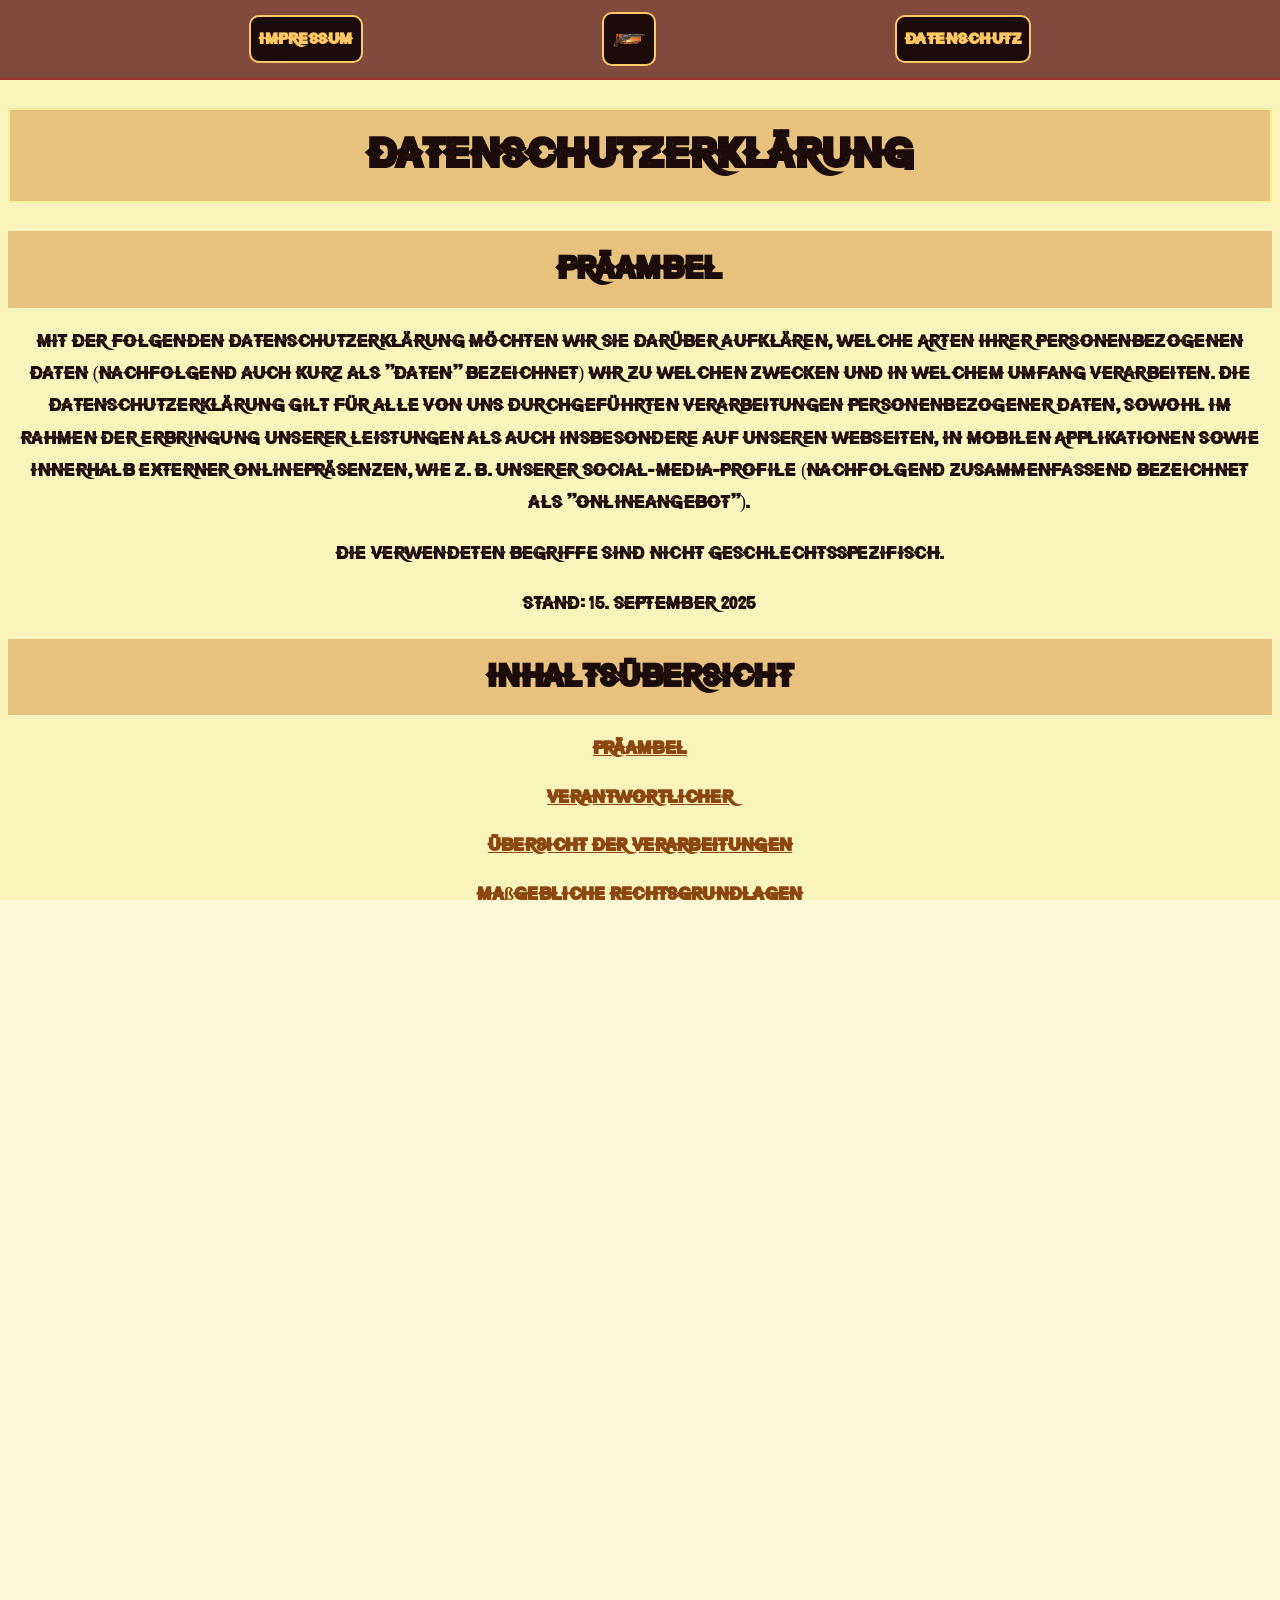
==== commit 6d34a0d0: "fix impressum-data text" ====
--- a/pages/datenschutz.html
+++ b/pages/datenschutz.html
@@ -34,7 +34,7 @@
       <a href="datenschutz.html" data-link="datenschutz.html">Datenschutz</a>
     </header>
 
-    <div id="page-main">
+    <div id="page-main"> </div>
 
     <div
       id="menu-overlay"
@@ -935,6 +935,6 @@
       </p>
 
     </main>
-     </div>
+
   </body>
 </html>
--- a/css/impressum-data.css
+++ b/css/impressum-data.css
@@ -43,6 +43,8 @@
   padding: 0 var(--spacing-sm);
 }
 
+
+
 ul {
   list-style: none;
   padding-left: var(--spacing-sm);
@@ -179,7 +181,7 @@
 
 .content-container {
   max-width: var(--max-width);
-  margin: 20px auto 0;
+  margin:auto auto 0;
   padding: var(--spacing-sm);
   width: 100%;
   box-sizing: border-box;
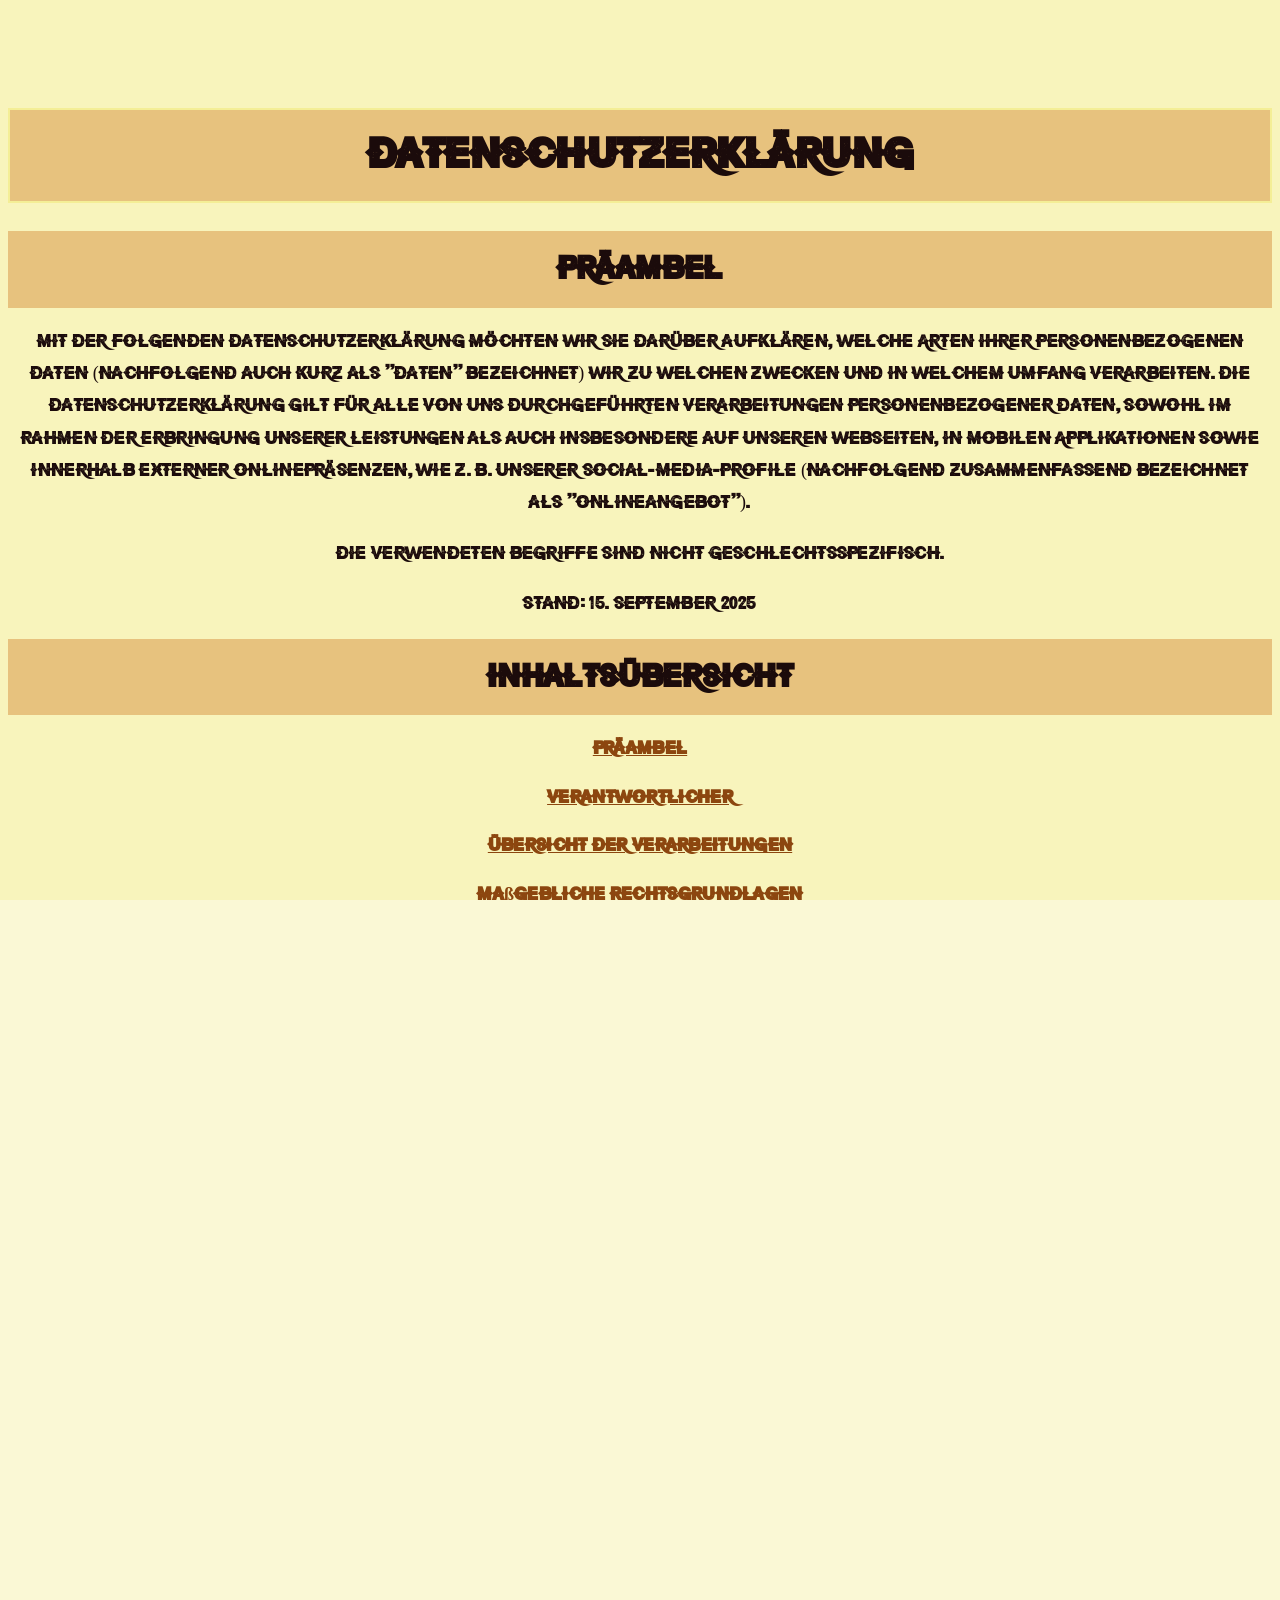
==== commit 04c79020: "header central" ====
--- a/pages/datenschutz.html
+++ b/pages/datenschutz.html
@@ -1,13 +1,19 @@
-<!DOCTYPE html>
+<!doctype html>
 <html lang="en">
   <head>
     <meta charset="UTF-8" />
     <meta name="viewport" content="width=device-width, initial-scale=1.0" />
     <title>Datenschutz</title>
     <link rel="stylesheet" href="/css/root.css" />
-    <link rel="stylesheet" href="/css/shared-components.css" />
+    <link rel="stylesheet" href="/css/layout.css" />
+    <link rel="stylesheet" href="/css/navigation.css" />
+    <link rel="stylesheet" href="/css/carousel.css" />
+    <link rel="stylesheet" href="/css/overlay.css" />
+    <link rel="stylesheet" href="/css/animations.css" />
     <link rel="stylesheet" href="/css/impressum-data.css" />
-    <link rel="stylesheet" href="/css/shared-responsive.css" />
+    <link rel="stylesheet" href="/css/responsive-tablet.css" />
+    <link rel="stylesheet" href="/css/responsive-mobile.css" />
+    <link rel="stylesheet" href="/css/responsive-desktop.css" />
     <link
       rel="shortcut icon"
       href="/assets/button/guitar-9546520_640.png"
@@ -15,26 +21,9 @@
     />
   </head>
   <body>
-    <header id="start-header">
-      <a href="impressum.html" data-link="impressum.html">Impressum</a>
-      <nav id="start-navbar">
-        <a
-          id="revolver-btn"
-          href="#"
-          aria-controls="menu-overlay"
-          aria-expanded="false"
-        >
-          <img
-            src="/assets/img/10_external_img/revolver-menu.png"
-            alt="menu"
-            class="nav-icon"
-          />
-        </a>
-      </nav>
-      <a href="datenschutz.html" data-link="datenschutz.html">Datenschutz</a>
-    </header>
-
-    <div id="page-main"> </div>
+    <div id="header-placeholder"></div>
+
+    <div id="page-main"></div>
 
     <div
       id="menu-overlay"
@@ -56,74 +45,8 @@
       </div>
     </div>
 
-    <script>
-      function loadCarousel() {
-        fetch("/pages/main-menu.html")
-          .then((response) => response.text())
-          .then((html) => {
-            const container = document.getElementById(
-              "overlay-carousel-container"
-            );
-            if (container) container.innerHTML = html;
-            if (window.initCarousel) window.initCarousel();
-          })
-          .catch((err) => {
-            console.error("Failed to load main-menu.html", err);
-          });
-      }
-
-      loadCarousel();
-      document.addEventListener("spa:render", loadCarousel);
-
-      function initMenuEventListeners() {
-        const revolverBtn = document.getElementById("revolver-btn");
-        const menuOverlay = document.getElementById("menu-overlay");
-        const closeMenuBtn = document.getElementById("close-menu");
-        const menuBackdrop = document.getElementById("menu-backdrop");
-
-        function openMenu() {
-          if (menuOverlay && revolverBtn) {
-            menuOverlay.classList.remove("overlay-hidden");
-            menuOverlay.classList.add("overlay-visible");
-            menuOverlay.setAttribute("aria-hidden", "false");
-            revolverBtn.setAttribute("aria-expanded", "true");
-          }
-        }
-
-        function closeMenu() {
-          if (menuOverlay && revolverBtn) {
-            menuOverlay.classList.remove("overlay-visible");
-            menuOverlay.classList.add("overlay-hidden");
-            menuOverlay.setAttribute("aria-hidden", "true");
-            revolverBtn.setAttribute("aria-expanded", "false");
-          }
-        }
-
-        if (revolverBtn) {
-          revolverBtn.addEventListener("click", (e) => {
-            e.preventDefault();
-            openMenu();
-          });
-        }
-
-        if (closeMenuBtn) {
-          closeMenuBtn.addEventListener("click", closeMenu);
-        }
-
-        if (menuBackdrop) {
-          menuBackdrop.addEventListener("click", closeMenu);
-        }
-
-        if (menuOverlay) {
-          menuOverlay.addEventListener("click", (e) => {
-            if (e.target === menuOverlay) closeMenu();
-          });
-        }
-      }
-
-      initMenuEventListeners();
-      document.addEventListener("spa:render", initMenuEventListeners);
-    </script>
+
+    <script src="/js/overlay-menu.js"></script>
     <script src="/js/main-menu-carousel.js"></script>
 
     <main class="content-container">
@@ -933,8 +856,6 @@
           Schwenke</a
         >
       </p>
-
     </main>
-
   </body>
 </html>
--- a/css/root.css
+++ b/css/root.css
@@ -81,7 +81,7 @@
 
   --clamp-border: clamp(1px, 0.2vw, 4px);
   --clamp-border-radius: clamp(8px, 1.2vw, 14px);
-  --clamp-width: clamp(180px, 30vw, 420px);
+  --clamp-width: clamp(150px, 30vw, 420px);
 
   --breakpoint-xs: 400px;
   --breakpoint-sm: 500px;
--- a/css/layout.css
+++ b/css/layout.css
@@ -0,0 +1,166 @@
+/* Layout Styles - Base HTML & Body + Scoreboard Layout */
+
+@font-face {
+  font-family: "GringoNights";
+  src: url("/assets/fonts/banderos/Bandero.otf") format("truetype");
+}
+
+html {
+  margin: 0;
+  padding: 0;
+  width: 100%;
+  height: 100%;
+  overflow: hidden;
+}
+
+body {
+  margin: 0;
+  padding: 0;
+  width: 100vw;
+  height: 100vh;
+  max-width: 100%;
+  min-height: 100vh;
+  font-family: var(--font-family);
+  overflow: hidden;
+  position: relative;
+  display: flex;
+  justify-content: center;
+  align-items: center;
+}
+
+.body,
+#start-body,
+#heros-body,
+#settings-body,
+#how-to-play-body {
+  background-image: var(--bg-desert);
+  background-position: center;
+  background-repeat: no-repeat;
+  background-size: 100% 100%;
+}
+
+#settings-body {
+  background-size: cover;
+}
+
+#how-to-play-body {
+  background-image: var(--bg-start-screen);
+}
+
+.main,
+#start-main,
+#heros-main,
+#settings-main,
+#how-to-play-main {
+  position: absolute;
+  z-index: var(--z-index-base);
+  left: 70%;
+  top: 60%;
+  transform: translate(-50%, -50%);
+}
+
+#start-main {
+  left: var(--position-center);
+  top: var(--position-center);
+}
+
+.scoreboard,
+#scoreboard,
+#heros-scoreboard,
+#settings-scoreboard,
+#how-to-play-scoreboard,
+#scoreboard-win,
+#scoreboard-gameover {
+  background-image: var(--bg-board);
+  background-position: center;
+  background-repeat: no-repeat;
+  background-size: contain;
+  width: min(720px, 90vw);
+  height: min(650px, 75vh);
+  position: absolute;
+  z-index: var(--z-index-base);
+  left: 50%;
+  top: 50%;
+  transform: translate(-50%, -50%);
+  display: flex;
+  justify-content: center;
+  align-items: center;
+  flex-direction: column;
+  padding: clamp(20px, 5vh, 60px) clamp(20px, 4vw, 50px) clamp(15px, 4vh, 40px);
+  box-sizing: border-box;
+  transition: width var(--transition-standard),
+    height var(--transition-standard), top var(--transition-standard),
+    left var(--transition-standard), padding var(--transition-standard);
+}
+
+#scoreboard,
+#scoreboard-win,
+#scoreboard-gameover {
+  width: min(550px, 85vw);
+  height: min(600px, 70vh);
+  left: 50%;
+  top: 50%;
+}
+
+#scoreboard-win {
+  background-image: url("/assets/button/board.png");
+  z-index: 1;
+}
+
+.scoreboard h1,
+#scoreboard h1,
+#heros-scoreboard h1,
+#settings-scoreboard h1,
+#how-to-play-scoreboard h1,
+#scoreboard-win h1,
+#scoreboard-gameover h1 {
+  font-size: clamp(20px, 4vw, var(--font-size-xlarge));
+  color: rgb(20, 8, 8);
+  background-color: rgb(255, 200, 100);
+  border-radius: var(--border-radius);
+  padding: clamp(4px, 0.5vh, var(--spacing-xs));
+  border: var(--border-solid);
+  margin: clamp(8px, 1.5vh, var(--spacing-md)) 0;
+  text-align: center;
+  transition: font-size var(--transition-standard),
+    margin var(--transition-standard), padding var(--transition-standard);
+  max-width: 95%;
+  word-wrap: break-word;
+}
+
+#scoreboard-gameover h1 {
+  display: flex;
+  flex-direction: column;
+  align-items: center;
+  gap: var(--spacing-sm);
+  font-size: clamp(28px, 3.5vw, 40px);
+  margin: clamp(6px, 1vh, var(--spacing-sm)) 0;
+}
+
+h1 {
+  font-size: var(--font-size-xlarge);
+  color: var(--color-primary);
+  background-color: var(--color-accent);
+  border-radius: var(--border-radius);
+  padding: var(--spacing-xs);
+  border: var(--border-solid);
+}
+
+.small-img-height {
+  height: 24px;
+}
+
+.big-img-height {
+  height: clamp(32px, 5vh, 64px);
+  width: auto;
+  object-fit: contain;
+}
+
+.visually-hidden {
+  position: absolute !important;
+  height: 1px;
+  width: 1px;
+  overflow: hidden;
+  clip: rect(1px, 1px, 1px, 1px);
+  white-space: nowrap;
+}
--- a/css/navigation.css
+++ b/css/navigation.css
@@ -0,0 +1,86 @@
+/* Navigation & Button Styles */
+
+#home-btn,
+#start-game-btn,
+#how-to-play-btn,
+#settings-btn,
+#highscore-btn {
+  background-image: var(--bg-bullet);
+  background-position: center;
+  background-repeat: no-repeat;
+  background-color: var(--color-transparent);
+  color: var(--color-primary);
+  border-radius: var(--border-radius);
+  font-size: var(--font-size-small);
+  font-weight: bold;
+  font-family: var(--font-family);
+}
+
+#start-game-btn-scoreboard {
+  background-color: var(--color-secondary);
+  border: var(--border-width) solid var(--color-primary);
+  border-radius: var(--border-radius);
+  display: flex;
+  justify-content: center;
+  align-items: center;
+
+  &:hover {
+    background-color: var(--color-accent);
+    border-color: var(--color-border);
+  }
+}
+
+#start-header {
+  display: flex;
+  justify-content: space-evenly;
+  align-items: center;
+  background-color: var(--color-accent-dark);
+  border-radius: var(--border-radius);
+  position: absolute;
+  z-index: 2;
+  bottom: 0;
+  left: 0;
+  right: 0;
+  padding: 0 clamp(10px, 2vw, 20px);
+  height: clamp(80px, 12vh, 120px);
+  width: 100%;
+  max-width: 100%;
+  box-sizing: border-box;
+}
+
+#main-menu-placeholder {
+  position: absolute;
+  top: 30%;
+  transform: translate(-50%, -50%);
+  width: 140px;
+  height: 100%;
+  z-index: var(--z-index-nav);
+}
+
+.nav-icon {
+  height: clamp(28px, 4vh, var(--nav-icon-size));
+  width: auto;
+  display: inline-block;
+  vertical-align: middle;
+  object-fit: contain;
+}
+
+a {
+  text-decoration: none;
+  color: rgb(255, 200, 100);
+  background-color: var(--color-primary);
+  font-size: clamp(14px, 1.8vw, var(--font-size-small));
+  font-weight: bold;
+  font-family: var(--font-family);
+  padding: clamp(6px, 1vh, var(--spacing-sm));
+  border-radius: var(--border-radius);
+  border: var(--border-width) solid rgb(255, 200, 100);
+  white-space: nowrap;
+  box-sizing: border-box;
+
+  &:hover {
+    color: rgb(255, 220, 120);
+    background-color: rgb(60, 20, 18);
+    border-color: var(--color-border);
+  }
+}
--- a/css/carousel.css
+++ b/css/carousel.css
@@ -0,0 +1,119 @@
+/* Carousel Component Styles */
+
+.carousel button,
+.carousel a {
+  position: absolute;
+  left: 10%;
+  top: -20%;
+  transform-origin: -100px 0;
+  background: url("/assets/img/10_external_img/bullet-7018215_640.png")
+    center/cover no-repeat;
+  min-height: 55px;
+  min-width: 135px;
+  text-align: left;
+
+  &:hover {
+    cursor: pointer;
+    background-color: var(--color-secondary) !important;
+    border: var(--border-width) solid chocolate;
+    color: var(--color-text-light) !important;
+  }
+}
+
+.carousel--main-menu {
+  position: absolute;
+  top: 25%;
+  transform: none;
+  width: 600%;
+  height: 80%;
+  pointer-events: auto;
+  scrollbar-width: thin;
+  scrollbar-color: var(--color-accent) transparent;
+  display: flex;
+  flex-wrap: nowrap;
+  gap: 0.8rem;
+  justify-content: center;
+  align-items: center;
+  overflow-x: auto;
+  -webkit-overflow-scrolling: touch;
+  scroll-behavior: smooth;
+}
+
+.carousel--main-menu button,
+.carousel--main-menu a {
+  position: relative;
+  left: auto;
+  top: auto;
+  transform: none;
+  transform-origin: center;
+  background: var(--color-transparent) center/contain no-repeat;
+  padding: clamp(8px, 1.5vh, var(--spacing-md))
+    clamp(14px, 2vw, var(--spacing-xl));
+  min-width: clamp(120px, 18vw, 140px);
+  min-height: clamp(50px, 7vh, 60px);
+  display: inline-flex;
+  align-items: center;
+  justify-content: center;
+  transition: transform 200ms ease, box-shadow 200ms ease, opacity 200ms ease;
+  box-shadow: none;
+  border: none;
+  color: var(--color-primary);
+  cursor: pointer;
+  font-size: clamp(14px, 1.8vw, 16px);
+  box-sizing: border-box;
+
+  &:not(.active) {
+    opacity: 0.85;
+    transform: scale(1);
+  }
+
+  &.active {
+    transform: scale(1);
+    z-index: 2;
+    opacity: 1;
+    box-shadow: none;
+    background-color: var(--color-secondary) !important;
+    border: var(--border-width) solid chocolate;
+    color: var(--color-text-light) !important;
+  }
+
+  &:hover {
+    background-color: var(--color-secondary) !important;
+    border: var(--border-width) solid chocolate;
+    color: var(--color-text-light) !important;
+    z-index: 3;
+    opacity: 1;
+    box-shadow: 0 8px 20px rgba(0, 0, 0, 0.25);
+  }
+}
+
+.menu-drawer .carousel,
+#overlay-carousel-container .carousel {
+  display: flex !important;
+  transform: none !important;
+  flex-wrap: nowrap;
+  gap: 0.8rem;
+  justify-content: center;
+  align-items: center;
+  overflow-x: auto;
+}
+
+.menu-drawer .carousel--main-menu {
+  position: relative !important;
+  top: auto !important;
+  transform: none !important;
+  width: auto !important;
+  height: auto !important;
+  display: flex !important;
+  flex-wrap: nowrap;
+  gap: 0.8rem;
+  justify-content: center;
+  align-items: center;
+  overflow-x: auto;
+}
+
+.menu-drawer .carousel {
+  flex: 1 1 auto;
+  min-height: 120px;
+  overflow: auto;
+}
--- a/css/overlay.css
+++ b/css/overlay.css
@@ -0,0 +1,125 @@
+/* Overlay & Modal Styles */
+
+.menu-overlay {
+  position: fixed;
+  inset: 0;
+  display: flex;
+  align-items: center;
+  justify-content: center;
+  z-index: var(--z-index-overlay);
+  pointer-events: none;
+  width: 100%;
+  height: 100%;
+
+  .menu-overlay-backdrop {
+    position: absolute;
+    inset: 0;
+    background: var(--color-black-overlay);
+    opacity: var(--opacity-hidden);
+    transition: var(--transition-opacity);
+  }
+
+  .menu-drawer {
+    position: relative;
+    background: var(--color-bg-dark);
+    color: var(--color-text-light);
+    box-shadow: var(--shadow-heavy);
+    width: var(--clamp-drawer-width);
+    max-width: 95vw;
+    max-height: 92vh;
+    transform: none;
+    opacity: var(--opacity-hidden);
+    transition: var(--transition-combined);
+    padding: var(--spacing-xl);
+    overflow: hidden;
+    box-sizing: border-box;
+    pointer-events: auto;
+    display: flex;
+    flex-direction: column;
+    border: var(--border-solid);
+    border-radius: var(--border-radius);
+  }
+
+  &.overlay-visible {
+    pointer-events: auto;
+
+    .menu-overlay-backdrop {
+      opacity: var(--opacity-visible);
+    }
+    .menu-drawer {
+      transform: none;
+      opacity: var(--opacity-visible);
+    }
+    .menu-drawer,
+    .menu-drawer * {
+      pointer-events: auto;
+    }
+  }
+
+  &.overlay-hidden {
+    pointer-events: none;
+    .menu-drawer,
+    .menu-drawer * {
+      pointer-events: none;
+    }
+  }
+}
+
+.close-menu {
+  position: absolute;
+  right: 20px;
+  top: 10px;
+  border: none;
+  background: rgba(155, 52, 46, 0.3);
+  color: var(--color-text-light);
+  font-size: 1.8rem;
+  cursor: pointer !important;
+  width: 48px;
+  height: 48px;
+  min-width: 48px;
+  min-height: 48px;
+  border-radius: 50%;
+  display: flex;
+  align-items: center;
+  justify-content: center;
+  transition: all 0.3s ease;
+  font-weight: bold;
+  line-height: 1;
+  padding: 0;
+  user-select: none;
+  -webkit-user-select: none;
+  pointer-events: auto !important;
+  z-index: 10000;
+
+  &::before {
+    content: "";
+    position: absolute;
+    inset: 0;
+    border-radius: 50%;
+    z-index: -1;
+  }
+
+  * {
+    pointer-events: none !important;
+    user-select: none;
+  }
+
+  &:hover {
+    background: rgb(204, 119, 34) !important;
+    color: rgb(27, 11, 11);
+    transform: scale(1.1);
+    box-shadow: 0 4px 12px rgba(204, 119, 34, 0.4);
+  }
+
+  &:active {
+    transform: scale(0.95);
+  }
+}
+
+.overlay-visible {
+  right: 0;
+}
+
+.overlay-hidden {
+  right: -400px;
+}
--- a/css/animations.css
+++ b/css/animations.css
@@ -0,0 +1,62 @@
+/* CSS Animations & Keyframes */
+
+@keyframes overlaySlideIn {
+  0% {
+    top: -200px;
+    opacity: 0;
+    transform: scale(0.95) rotate(-2deg);
+  }
+  60% {
+    top: 18%;
+    opacity: 1;
+    transform: scale(1.03) rotate(1deg);
+  }
+  80% {
+    top: 13%;
+    opacity: 1;
+    transform: scale(0.98) rotate(-1deg);
+  }
+  100% {
+    top: 15%;
+    opacity: 1;
+    transform: scale(1) rotate(0deg);
+  }
+}
+
+@keyframes overlaySlideOut {
+  from {
+    top: 15%;
+    opacity: 1;
+    transform: scale(1) rotate(0deg);
+  }
+  to {
+    top: 110%;
+    opacity: 0;
+    transform: scale(0.95) rotate(2deg);
+  }
+}
+
+@keyframes carouselSlideY {
+  0%,
+  100% {
+    transform: translate(-50%, -50%) translateY(0);
+  }
+  10% {
+    transform: translate(-50%, -50%) translateY(10px);
+  }
+  25% {
+    transform: translate(-50%, -50%) translateY(25px);
+  }
+  40% {
+    transform: translate(-50%, -50%) translateY(35px);
+  }
+  55% {
+    transform: translate(-50%, -50%) translateY(10px);
+  }
+  70% {
+    transform: translate(-50%, -50%) translateY(-15px);
+  }
+  85% {
+    transform: translate(-50%, -50%) translateY(5px);
+  }
+}
--- a/css/impressum-data.css
+++ b/css/impressum-data.css
@@ -29,7 +29,7 @@
 body::-webkit-scrollbar {
   display: none;
 }
-#page-main{
+#page-main {
   margin-top: auto;
 }
 p,
@@ -42,8 +42,6 @@
   text-align: center;
   padding: 0 var(--spacing-sm);
 }
-
-
 
 ul {
   list-style: none;
@@ -125,7 +123,8 @@
   text-decoration: underline;
 }
 
-#start-header a {
+#start-header a,
+#start-header button.header-btn {
   text-decoration: none;
   color: rgb(255, 200, 100);
   background-color: var(--color-primary);
@@ -138,9 +137,37 @@
   border-style: solid;
   border-width: var(--border-width);
   display: inline-block;
-}
-
-#start-header a:hover {
+  cursor: pointer;
+}
+
+#start-header a:hover,
+#start-header button.header-btn:hover {
+  color: rgb(255, 220, 120);
+  background-color: rgb(60, 20, 18);
+  border: var(--color-border);
+  border-style: solid;
+  border-width: var(--border-width);
+}
+
+#start-header button {
+  text-decoration: none;
+  color: rgb(255, 200, 100);
+  background-color: var(--color-primary);
+  font-size: var(--font-size-small);
+  font-weight: bold;
+  font-family: var(--font-family);
+  padding: var(--spacing-sm);
+  border-radius: var(--border-radius);
+  border: rgb(255, 200, 100);
+  border-style: solid;
+  border-width: var(--border-width);
+  display: inline-block;
+  transition:
+    background 0.2s,
+    color 0.2s;
+}
+
+#start-header button:hover {
   color: rgb(255, 220, 120);
   background-color: rgb(60, 20, 18);
   border: var(--color-border);
@@ -181,7 +208,7 @@
 
 .content-container {
   max-width: var(--max-width);
-  margin:auto auto 0;
+  margin: auto auto 0 !important;
   padding: var(--spacing-sm);
   width: 100%;
   box-sizing: border-box;
--- a/css/responsive-tablet.css
+++ b/css/responsive-tablet.css
@@ -0,0 +1,245 @@
+/* Tablet & Medium Screen Responsive Styles (720px - 1290px) */
+
+@media only screen and (max-width: 1290px) and (max-height: 800px) {
+  #scoreboard,
+  #settings-scoreboard,
+  #how-to-play-scoreboard,
+  #heros-scoreboard,
+  #scoreboard-gameover,
+  #scoreboard-win {
+    width: min(650px, 88vw);
+    height: min(600px, 72vh);
+    top: 50%;
+    left: 50%;
+  }
+  h1 {
+    font-size: clamp(32px, 4.5vw, 50px);
+    display: block;
+  }
+  #scoreboard h1,
+  #settings-scoreboard h1,
+  #how-to-play-scoreboard h1,
+  #heros-scoreboard h1,
+  #scoreboard-gameover h1,
+  #scoreboard-win h1 {
+    font-size: clamp(32px, 4vw, 50px);
+  }
+  #scoreboard-gameover h1 {
+    font-size: clamp(26px, 3vw, 36px);
+  }
+  #restart-btn,
+  #no-restart-btn {
+    width: clamp(40px, 5vw, 48px);
+    height: clamp(40px, 5vw, 48px);
+  }
+  #game-over-msg {
+    width: 65%;
+    height: 20%;
+  }
+  #no-restart-overlay {
+    font-size: clamp(1em, 1.5vw, 1.2em);
+    padding: clamp(14px, 2vh, 18px) clamp(20px, 3vw, 28px);
+  }
+  .big-img-height {
+    height: clamp(40px, 5vh, 48px);
+  }
+  .headline {
+    top: clamp(12%, 14vh, 16%);
+    font-size: clamp(36px, 4.5vw, 55px);
+  }
+}
+
+@media only screen and (max-width: 1100px) and (max-height: 800px) {
+  #scoreboard,
+  #settings-scoreboard,
+  #how-to-play-scoreboard,
+  #heros-scoreboard,
+  #scoreboard-gameover,
+  #scoreboard-win {
+    width: min(580px, 86vw);
+    height: min(550px, 70vh);
+    top: 50%;
+    left: 50%;
+  }
+  h1 {
+    font-size: clamp(28px, 3.5vw, 35px);
+    display: block;
+  }
+  #scoreboard h1,
+  #settings-scoreboard h1,
+  #how-to-play-scoreboard h1,
+  #heros-scoreboard h1,
+  #scoreboard-gameover h1,
+  #scoreboard-win h1 {
+    font-size: clamp(28px, 3.5vw, 35px);
+  }
+  #scoreboard-gameover h1 {
+    font-size: clamp(24px, 2.8vw, 32px);
+  }
+  #restart-btn,
+  #no-restart-btn {
+    width: clamp(38px, 4.5vw, 44px);
+    height: clamp(38px, 4.5vw, 44px);
+  }
+  #game-over-msg {
+    width: 65%;
+    height: 20%;
+  }
+  #no-restart-overlay {
+    font-size: clamp(0.95em, 1.3vw, 1.15em);
+    padding: clamp(12px, 1.8vh, 16px) clamp(18px, 2.8vw, 26px);
+  }
+  .big-img-height {
+    height: clamp(36px, 4.5vh, 40px);
+  }
+  .headline {
+    top: clamp(12%, 14vh, 16%);
+    font-size: clamp(28px, 3.5vw, 36px);
+  }
+}
+
+@media only screen and (max-width: 720px), (max-height: 720px) {
+  #start-header {
+    position: absolute;
+    z-index: 2;
+    right: 0%;
+    top: 0%;
+    height: clamp(60px, 8vh, 75px);
+    width: 100%;
+    padding: 0 clamp(8px, 2vw, 20px);
+  }
+  #scoreboard,
+  #settings-scoreboard,
+  #how-to-play-scoreboard,
+  #heros-scoreboard,
+  #scoreboard-gameover,
+  #scoreboard-win {
+    background: url("/assets/button/board.png") center/contain no-repeat;
+    width: min(600px, 94vw);
+    height: min(580px, 76vh);
+    position: absolute;
+    z-index: 1;
+    left: 50%;
+    top: 65%;
+    transform: translate(-50%, -50%);
+    display: flex;
+    justify-content: center;
+    align-items: center;
+    flex-direction: column;
+    padding: clamp(12px, 2.5vh, 25px) clamp(12px, 2.5vw, 22px);
+    transition: width var(--transition-standard),
+      height var(--transition-standard), top var(--transition-standard),
+      left var(--transition-standard), padding var(--transition-standard);
+  }
+  #start-navbar {
+    display: flex;
+    justify-content: center;
+    padding: var(--spacing-md);
+    z-index: 2;
+    height: clamp(50px, 6vh, 55px);
+    width: 100%;
+    background-image: none;
+  }
+  h1 {
+    font-size: clamp(24px, 3.5vw, var(--font-size-large));
+  }
+  #scoreboard h1,
+  #settings-scoreboard h1,
+  #how-to-play-scoreboard h1,
+  #heros-scoreboard h1,
+  #scoreboard-gameover h1,
+  #scoreboard-win h1 {
+    font-size: clamp(24px, 3.2vw, var(--font-size-large));
+    margin: clamp(6px, 1vh, 8px) 0;
+    padding: clamp(3px, 0.5vh, 4px);
+    transition: font-size var(--transition-standard),
+      margin var(--transition-standard), padding var(--transition-standard);
+  }
+  #scoreboard img,
+  #settings-scoreboard img,
+  #how-to-play-scoreboard img,
+  #heros-scoreboard img,
+  #scoreboard-gameover img,
+  #scoreboard-win img {
+    max-width: 85%;
+    max-height: 85%;
+    transition: max-width var(--transition-standard),
+      max-height var(--transition-standard);
+  }
+  #start-game-btn-scoreboard,
+  #restart-btn,
+  #no-restart-btn {
+    width: clamp(36px, 5vw, 42px);
+    height: clamp(36px, 5vw, 42px);
+    transition: width var(--transition-standard),
+      height var(--transition-standard);
+  }
+  .big-img-height {
+    height: clamp(28px, 4vh, 32px);
+    transition: height var(--transition-standard);
+  }
+  #game-over-msg {
+    width: 45%;
+    height: 15%;
+    transition: width var(--transition-standard),
+      height var(--transition-standard);
+  }
+  #no-restart-overlay {
+    font-size: clamp(0.9em, 1.2vw, 1.1em);
+    padding: clamp(12px, 2vh, 16px) clamp(18px, 3vw, 24px);
+    transition: font-size var(--transition-standard),
+      padding var(--transition-standard);
+  }
+  #game-over-msg-won {
+    width: clamp(170px, 10vw, 180px);
+    height: clamp(80px, 10vh, 120px);
+    transition: width var(--transition-standard),
+      height var(--transition-standard);
+  }
+  #settings-scoreboard h1 {
+    font-size: clamp(20px, 2.8vw, var(--font-size-medium));
+    transition: font-size var(--transition-standard);
+  }
+  #mute-control {
+    flex-direction: row;
+    gap: var(--spacing-sm);
+    padding: var(--spacing-sm) clamp(8px, 1.5vw, 12px);
+    margin: var(--spacing-sm) auto;
+    font-size: clamp(0.7rem, 1vw, 0.8rem);
+    transition: font-size var(--transition-standard),
+      padding var(--transition-standard), margin var(--transition-standard);
+  }
+  #mute-range {
+    width: clamp(40px, 6vw, 50px);
+    transition: width var(--transition-standard);
+  }
+  #mute-status {
+    font-size: clamp(0.65rem, 0.9vw, 0.75rem);
+    transition: font-size var(--transition-standard);
+  }
+  .headline {
+    top: clamp(34%, 38vh, 33%);
+    font-size: clamp(26px, 4vw, 38px);
+    width: clamp(85%, 90%, 95%);
+  }
+}
+
+@media only screen and (max-width: 600px) {
+  .menu-drawer .carousel--main-menu,
+  #overlay-carousel-container .carousel--main-menu {
+    flex-direction: column;
+    flex-wrap: wrap;
+    gap: 0.6rem;
+    overflow-x: visible;
+    overflow-y: auto;
+  }
+
+  .carousel--main-menu button,
+  .carousel--main-menu a {
+    min-width: 140px;
+    width: 140px;
+    min-height: 60px;
+    padding: var(--spacing-md) var(--spacing-xl);
+    font-size: 1rem;
+  }
+}
--- a/css/responsive-mobile.css
+++ b/css/responsive-mobile.css
@@ -0,0 +1,393 @@
+/* Mobile & Small Screen Responsive Styles (< 600px) */
+
+@media only screen and (max-width: 500px) and (orientation: landscape),
+  (max-height: 500px) and (orientation: landscape) {
+  #scoreboard,
+  #settings-scoreboard,
+  #how-to-play-scoreboard,
+  #heros-scoreboard,
+  #scoreboard-gameover,
+  #scoreboard-win {
+    width: min(420px, 90vw);
+    height: min(380px, 58vh);
+    top: 70%;
+    left: 50%;
+    padding: clamp(5px, 1.2vh, 10px) clamp(7px, 1.6vw, 14px);
+  }
+  #scoreboard h1,
+  #settings-scoreboard h1,
+  #how-to-play-scoreboard h1,
+  #heros-scoreboard h1,
+  #scoreboard-gameover h1,
+  #scoreboard-win h1 {
+    font-size: clamp(14px, 2.5vw, 16px);
+    margin: clamp(4px, 0.8vh, var(--spacing-sm)) 0;
+    padding: clamp(2px, 0.4vh, 2px);
+  }
+
+  #scoreboard img,
+  #settings-scoreboard img,
+  #how-to-play-scoreboard img,
+  #heros-scoreboard img,
+  #scoreboard-gameover img,
+  #scoreboard-win img {
+    max-width: 90%;
+    max-height: 55%;
+  }
+  #mute-control {
+    gap: var(--spacing-xs);
+    padding: var(--spacing-xs) var(--spacing-sm);
+    margin: clamp(4px, 1vh, 6px) auto;
+    font-size: clamp(0.6rem, 1vw, 0.7rem);
+  }
+  #mute-range {
+    width: clamp(32px, 5vw, 40px);
+  }
+  #mute-status {
+    font-size: clamp(0.55rem, 0.9vw, 0.65rem);
+  }
+  .headline {
+    top: clamp(20%, 24vh, 28%);
+    font-size: clamp(13px, 2.3vw, 15px);
+    width: clamp(80%, 85%, 90%);
+  }
+}
+
+@media only screen and (max-width: 500px) and (orientation: portrait) {
+  #scoreboard,
+  #settings-scoreboard,
+  #how-to-play-scoreboard,
+  #heros-scoreboard,
+  #scoreboard-gameover,
+  #scoreboard-win {
+    width: min(420px, 94vw);
+    height: min(560px, 75vh);
+    top: 65%;
+    left: 50%;
+    padding: clamp(10px, 2vh, 18px) clamp(10px, 2vw, 18px);
+  }
+  #scoreboard h1,
+  #settings-scoreboard h1,
+  #how-to-play-scoreboard h1,
+  #heros-scoreboard h1,
+  #scoreboard-gameover h1,
+  #scoreboard-win h1 {
+    font-size: clamp(16px, 3vw, 18px);
+    margin: clamp(6px, 1vh, var(--spacing-sm)) 0;
+    padding: var(--spacing-xs);
+  }
+  #scoreboard img,
+  #settings-scoreboard img,
+  #how-to-play-scoreboard img,
+  #heros-scoreboard img,
+  #scoreboard-gameover img,
+  #scoreboard-win img {
+    max-width: 92%;
+    max-height: 92%;
+  }
+  .headline {
+    top: clamp(34%, 38vh, 42%);
+    font-size: clamp(20px, 3.5vw, 22px);
+    width: clamp(85%, 90%, 95%);
+  }
+}
+
+@media only screen and (max-width: 500px), (max-height: 500px) {
+  #settings-scoreboard {
+    width: min(300px, 85vw);
+    height: min(330px, 75vh);
+  }
+  #mute-control {
+    gap: var(--spacing-xs);
+    padding: var(--spacing-xs) var(--spacing-sm);
+    margin: clamp(4px, 1vh, 6px) auto;
+    font-size: clamp(0.6rem, 1vw, 0.7rem);
+    transition: font-size var(--transition-standard),
+      padding var(--transition-standard), margin var(--transition-standard);
+  }
+  #mute-range {
+    width: clamp(32px, 5vw, 40px);
+    transition: width var(--transition-standard);
+  }
+  #mute-status {
+    font-size: clamp(0.55rem, 0.9vw, 0.65rem);
+    transition: font-size var(--transition-standard);
+  }
+}
+
+@media (orientation: landscape) and (max-height: 500px) {
+  #scoreboard,
+  #settings-scoreboard,
+  #how-to-play-scoreboard,
+  #heros-scoreboard,
+  #scoreboard-gameover,
+  #scoreboard-win {
+    height: min(310px, 56vh);
+    top: 72%;
+    left: 50%;
+    padding: clamp(4px, 1vh, 8px) clamp(7px, 1.6vw, 14px);
+  }
+  #scoreboard h1,
+  #settings-scoreboard h1,
+  #how-to-play-scoreboard h1,
+  #heros-scoreboard h1,
+  #scoreboard-gameover h1,
+  #scoreboard-win h1 {
+    font-size: clamp(20px, 3vw, var(--font-size-large));
+    margin: var(--spacing-xs) 0;
+    padding: 2px;
+  }
+
+  #scoreboard img,
+  #settings-scoreboard img,
+  #how-to-play-scoreboard img,
+  #heros-scoreboard img,
+  #scoreboard-gameover img,
+  #scoreboard-win img {
+    max-width: 92%;
+    max-height: 58%;
+  }
+  #mute-control {
+    flex-direction: row;
+    gap: var(--spacing-xs);
+    padding: var(--spacing-xs) var(--spacing-sm);
+    margin: var(--spacing-xs) auto;
+    font-size: clamp(0.55rem, 0.9vw, 0.65rem);
+    transition: font-size var(--transition-standard),
+      padding var(--transition-standard), margin var(--transition-standard);
+  }
+  #mute-range {
+    width: clamp(30px, 4.5vw, 40px);
+    transition: width var(--transition-standard);
+  }
+  #mute-status {
+    font-size: clamp(0.5rem, 0.8vw, 0.6rem);
+    transition: font-size var(--transition-standard);
+  }
+  .headline {
+    top: clamp(20%, 24vh, 28%);
+    font-size: clamp(12px, 2.2vw, 15px);
+    width: clamp(75%, 82%, 88%);
+  }
+}
+
+@media only screen and (max-width: 400px), (max-height: 400px) {
+  #scoreboard,
+  #settings-scoreboard,
+  #how-to-play-scoreboard,
+  #heros-scoreboard,
+  #scoreboard-gameover,
+  #scoreboard-win {
+    width: min(380px, 94vw);
+    height: min(400px, 60vh);
+    top: 70%;
+    left: 50%;
+    padding: clamp(5px, 1.2vh, 10px) clamp(7px, 1.8vw, 12px);
+  }
+  #scoreboard h1,
+  #settings-scoreboard h1,
+  #how-to-play-scoreboard h1,
+  #heros-scoreboard h1,
+  #scoreboard-gameover h1,
+  #scoreboard-win h1 {
+    font-size: clamp(16px, 3vw, 20px);
+    margin: var(--spacing-xs) 0;
+    padding: clamp(2px, 0.4vh, 2px);
+  }
+
+  #scoreboard img,
+  #settings-scoreboard img,
+  #how-to-play-scoreboard img,
+  #heros-scoreboard img,
+  #scoreboard-gameover img,
+  #scoreboard-win img {
+    max-width: 92%;
+    max-height: 95%;
+  }
+  #mute-control {
+    flex-direction: row;
+    gap: clamp(2px, 0.5vw, 3px);
+    padding: clamp(2px, 0.5vh, 3px) var(--spacing-sm);
+    margin: var(--spacing-xs) auto;
+    font-size: clamp(0.55rem, 0.9vw, 0.6rem);
+    border-radius: var(--spacing-sm);
+    transition: font-size var(--transition-standard),
+      padding var(--transition-standard), margin var(--transition-standard);
+  }
+  #mute-range {
+    width: clamp(26px, 4vw, 30px);
+    transition: width var(--transition-standard);
+  }
+  #mute-status {
+    font-size: clamp(0.5rem, 0.8vw, 0.55rem);
+    transition: font-size var(--transition-standard);
+  }
+  .headline {
+    top: clamp(20%, 24vh, 28%);
+    font-size: clamp(13px, 2.3vw, 15px);
+    width: clamp(82%, 88%, 92%);
+  }
+  .carousel--main-menu button,
+  .carousel--main-menu a {
+    min-width: clamp(100px, 18vw, 120px);
+    width: clamp(100px, 18vw, 120px);
+    min-height: clamp(44px, 7vh, 50px);
+    font-size: clamp(0.8rem, 1.2vw, 0.9rem);
+  }
+}
+
+@media only screen and (max-width: 320px) {
+  .carousel--main-menu button,
+  .carousel--main-menu a {
+    min-width: 100px;
+    width: 100px;
+    min-height: 45px;
+    padding: var(--spacing-xs) var(--spacing-sm);
+    font-size: 0.8rem;
+  }
+}
+
+@media only screen and (max-height: 600px) and (min-height: 321px) {
+  .headline {
+    top: clamp(28%, 22vh, 36%);
+    font-size: clamp(13px, 2.8vw, 16px);
+  }
+
+  #scoreboard,
+  #settings-scoreboard,
+  #how-to-play-scoreboard,
+  #heros-scoreboard,
+  #scoreboard-gameover,
+  #scoreboard-win {
+
+    top: 68%;
+    padding: clamp(5px, 1.2vh, 8px) clamp(7px, 1.8vw, 12px);
+  }
+
+  #scoreboard h1,
+  #settings-scoreboard h1,
+  #how-to-play-scoreboard h1,
+  #heros-scoreboard h1,
+  #scoreboard-gameover h1,
+  #scoreboard-win h1 {
+    font-size: clamp(12px, 2.8vw, 15px);
+    padding: 2px;
+    margin: 3px 0;
+  }
+
+  #scoreboard img,
+  #settings-scoreboard img,
+  #how-to-play-scoreboard img,
+  #heros-scoreboard img,
+  #scoreboard-gameover img,
+  #scoreboard-win img {
+    max-width: 75%;
+    max-height: 750%;
+  }
+
+  .big-img-height {
+    height: clamp(22px, 3.5vh, 28px);
+  }
+}
+
+@media only screen and (max-height: 320px) {
+  #start-header {
+    height: clamp(35px, 12vh, 45px);
+    padding: 0 clamp(4px, 1vw, 8px);
+  }
+
+  #start-header a {
+    font-size: clamp(9px, 2vw, 11px);
+    padding: 3px 5px;
+  }
+
+  .headline {
+    top: clamp(22%, 25vh, 28%);
+    font-size: clamp(11px, 2.5vw, 13px);
+    width: clamp(75%, 80%, 85%);
+  }
+
+  #scoreboard,
+  #settings-scoreboard,
+  #how-to-play-scoreboard,
+  #heros-scoreboard,
+  #scoreboard-gameover,
+  #scoreboard-win {
+    width: min(280px, 85vw);
+    height: min(200px, 60vh);
+    top: 60%;
+    padding: clamp(4px, 1vh, 6px) clamp(6px, 1.5vw, 10px);
+  }
+
+  #scoreboard h1,
+  #settings-scoreboard h1,
+  #how-to-play-scoreboard h1,
+  #heros-scoreboard h1,
+  #scoreboard-gameover h1,
+  #scoreboard-win h1 {
+    font-size: clamp(11px, 2.5vw, 13px);
+    padding: 1px;
+    margin: 2px 0;
+  }
+
+  #scoreboard img,
+  #settings-scoreboard img,
+  #how-to-play-scoreboard img,
+  #heros-scoreboard img,
+  #scoreboard-gameover img,
+  #scoreboard-win img {
+    max-width: 85%;
+    max-height: 45%;
+  }
+
+  .big-img-height {
+    height: clamp(20px, 3vh, 24px);
+  }
+
+  #start-game-btn-scoreboard,
+  #restart-btn,
+  #no-restart-btn {
+    height: clamp(20px, 3vh, 24px);
+    width: clamp(24px, 4vw, 28px);
+  }
+}
+
+@media only screen and (max-width: 280px) {
+  #scoreboard,
+  #settings-scoreboard,
+  #how-to-play-scoreboard,
+  #heros-scoreboard,
+  #scoreboard-gameover,
+  #scoreboard-win {
+    width: 95vw;
+    height: 85vh;
+    top: 62%;
+    padding: clamp(6px, 1.5vh, 10px) clamp(8px, 2vw, 12px);
+  }
+
+  #scoreboard h1,
+  #settings-scoreboard h1,
+  #how-to-play-scoreboard h1,
+  #heros-scoreboard h1,
+  #scoreboard-gameover h1,
+  #scoreboard-win h1 {
+    font-size: clamp(14px, 3.5vw, 16px);
+    padding: 2px;
+    margin: 4px 0;
+  }
+
+  .headline {
+    top: clamp(30%, 35vh, 40%);
+    font-size: clamp(12px, 3vw, 14px);
+  }
+
+  #start-header {
+    height: clamp(60px, 10vh, 70px);
+    padding: 0 5px;
+  }
+
+  #start-header a {
+    font-size: clamp(10px, 2vw, 12px);
+    padding: 4px 6px;
+  }
+}
--- a/css/responsive-desktop.css
+++ b/css/responsive-desktop.css
@@ -0,0 +1,48 @@
+/* Desktop & Large Screen Responsive Styles (> 1290px) */
+
+/* Fullscreen Mode Support - optimized for larger screens */
+@media only screen and (min-width: 1440px) and (min-height: 900px) {
+  #scoreboard,
+  #settings-scoreboard,
+  #how-to-play-scoreboard,
+  #heros-scoreboard,
+  #scoreboard-gameover,
+  #scoreboard-win {
+    width: min(800px, 85vw);
+    height: min(720px, 75vh);
+  }
+
+  #scoreboard h1,
+  #settings-scoreboard h1,
+  #how-to-play-scoreboard h1,
+  #heros-scoreboard h1,
+  #scoreboard-gameover h1,
+  #scoreboard-win h1 {
+    font-size: clamp(45px, 4vw, 55px);
+  }
+
+  .headline {
+    font-size: clamp(56px, 5vw, 72px);
+  }
+}
+
+/* Ultra-wide and 4K screen support */
+@media only screen and (min-width: 1920px) {
+  body {
+    max-width: 100vw;
+  }
+
+  #scoreboard,
+  #settings-scoreboard,
+  #how-to-play-scoreboard,
+  #heros-scoreboard,
+  #scoreboard-gameover,
+  #scoreboard-win {
+    width: min(900px, 50vw);
+    height: min(800px, 60vh);
+  }
+
+  .headline {
+    font-size: clamp(64px, 4vw, 80px);
+  }
+}
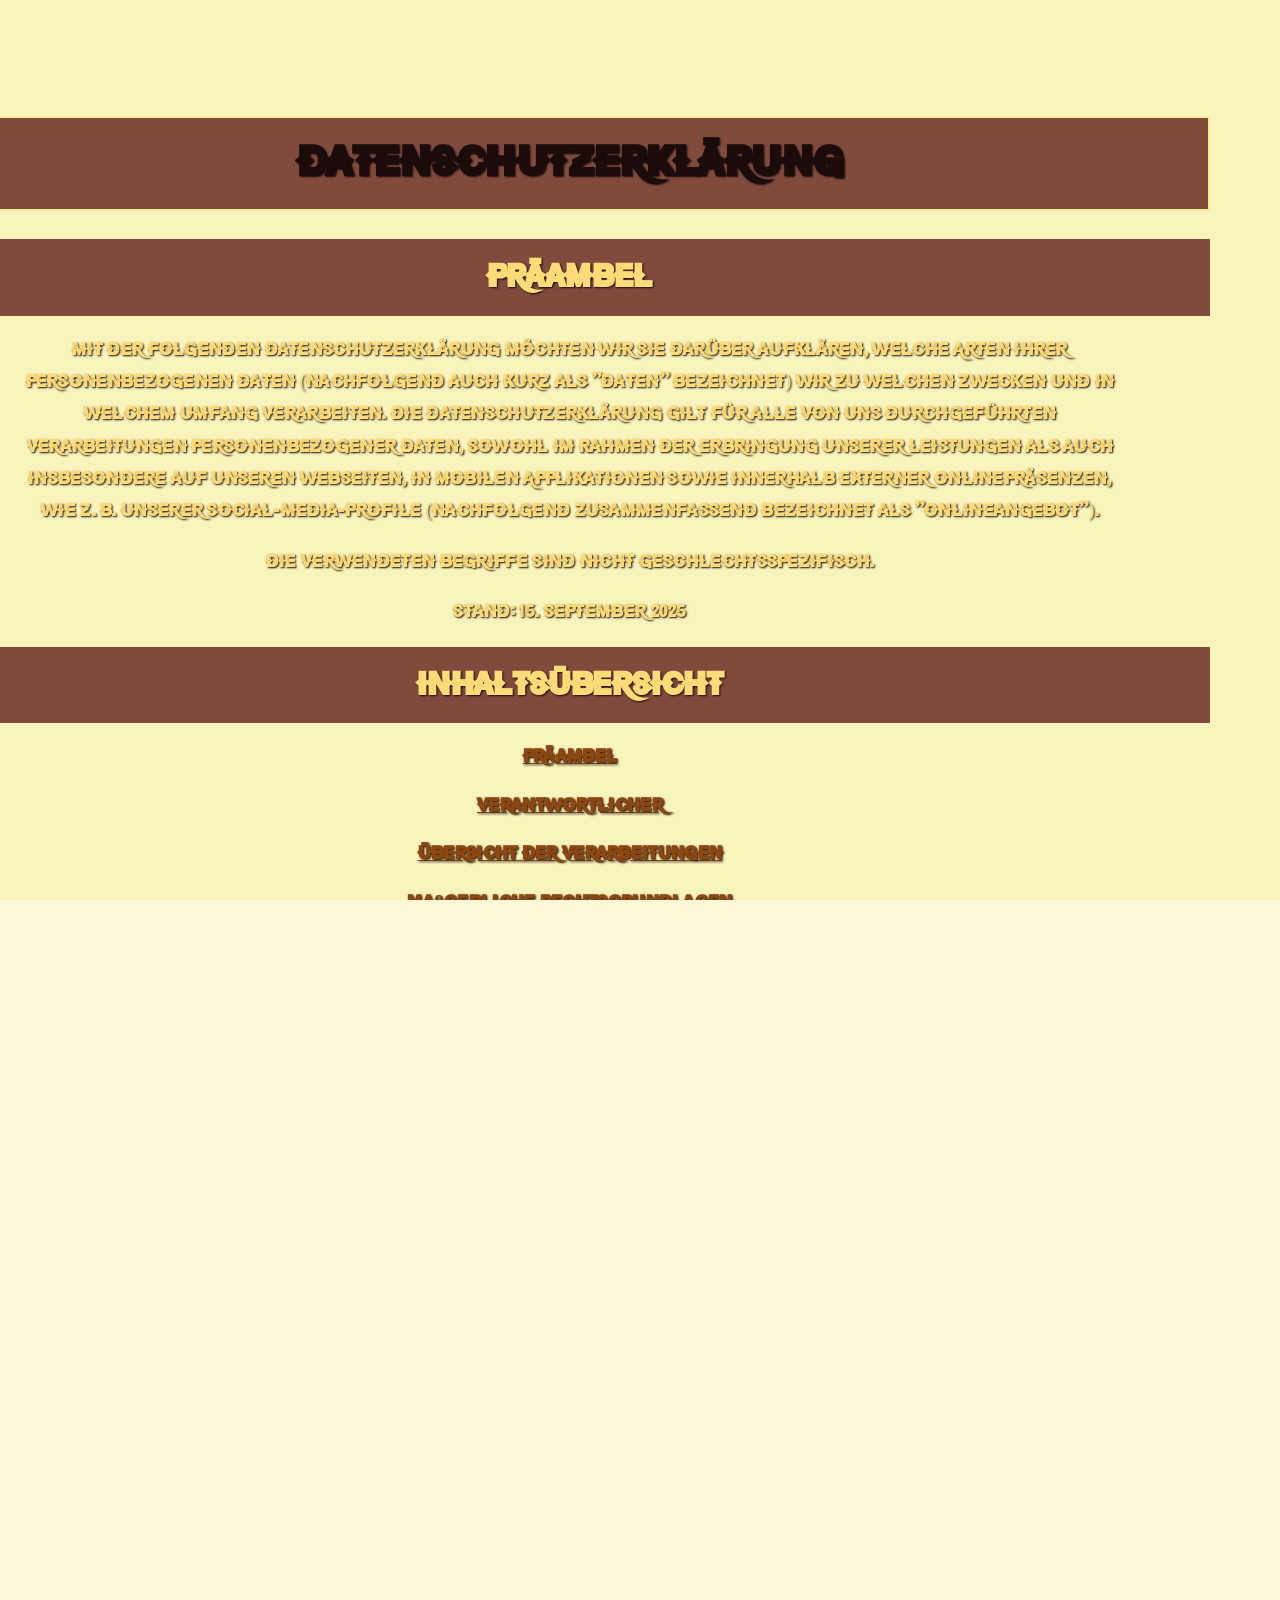
==== commit e8ab87f2: "fix body of impressum and datenschutz" ====
--- a/pages/datenschutz.html
+++ b/pages/datenschutz.html
@@ -21,68 +21,44 @@
     />
   </head>
   <body>
-    <div id="header-placeholder"></div>
-
-    <div id="page-main"></div>
-
-    <div
-      id="menu-overlay"
-      class="menu-overlay overlay-hidden"
-      aria-hidden="true"
-    >
-      <div class="menu-overlay-backdrop" id="menu-backdrop"></div>
-      <div
-        class="menu-drawer"
-        role="dialog"
-        aria-modal="true"
-        aria-labelledby="menu-title"
-      >
-        <button id="close-menu" class="close-menu" aria-label="Close menu">
-          ✕
-        </button>
-        <h2 id="menu-title" class="visually-hidden">Main Menu</h2>
-        <div id="overlay-carousel-container"></div>
-      </div>
-    </div>
-
-
     <script src="/js/overlay-menu.js"></script>
     <script src="/js/main-menu-carousel.js"></script>
 
     <main class="content-container">
-      <h1>Datenschutzerklärung</h1>
-      <h2 id="m716">Präambel</h2>
-      <p>
-        Mit der folgenden Datenschutzerklärung möchten wir Sie darüber
-        aufklären, welche Arten Ihrer personenbezogenen Daten (nachfolgend auch
-        kurz als "Daten" bezeichnet) wir zu welchen Zwecken und in welchem
-        Umfang verarbeiten. Die Datenschutzerklärung gilt für alle von uns
-        durchgeführten Verarbeitungen personenbezogener Daten, sowohl im Rahmen
-        der Erbringung unserer Leistungen als auch insbesondere auf unseren
-        Webseiten, in mobilen Applikationen sowie innerhalb externer
-        Onlinepräsenzen, wie z. B. unserer Social-Media-Profile (nachfolgend
-        zusammenfassend bezeichnet als "Onlineangebot").
-      </p>
-      <p>Die verwendeten Begriffe sind nicht geschlechtsspezifisch.</p>
-
-      <p>Stand: 15. September 2025</p>
-      <h2>Inhaltsübersicht</h2>
-      <ul class="index">
-        <li><a class="index-link" href="#m716">Präambel</a></li>
-        <li><a class="index-link" href="#m3">Verantwortlicher</a></li>
-        <li>
-          <a class="index-link" href="#mOverview"
-            >Übersicht der Verarbeitungen</a
-          >
-        </li>
-        <li>
-          <a class="index-link" href="#m2427">Maßgebliche Rechtsgrundlagen</a>
-        </li>
-        <li><a class="index-link" href="#m27">Sicherheitsmaßnahmen</a></li>
-        <li>
-          <a class="index-link" href="#m25"
-            >Übermittlung von personenbezogenen Daten</a
-          >
+      <div class="content-wrapper">
+        <h1>Datenschutzerklärung</h1>
+        <h2 id="m716">Präambel</h2>
+        <p>
+          Mit der folgenden Datenschutzerklärung möchten wir Sie darüber
+          aufklären, welche Arten Ihrer personenbezogenen Daten (nachfolgend auch
+          kurz als "Daten" bezeichnet) wir zu welchen Zwecken und in welchem
+          Umfang verarbeiten. Die Datenschutzerklärung gilt für alle von uns
+          durchgeführten Verarbeitungen personenbezogener Daten, sowohl im Rahmen
+          der Erbringung unserer Leistungen als auch insbesondere auf unseren
+          Webseiten, in mobilen Applikationen sowie innerhalb externer
+          Onlinepräsenzen, wie z. B. unserer Social-Media-Profile (nachfolgend
+          zusammenfassend bezeichnet als "Onlineangebot").
+        </p>
+        <p>Die verwendeten Begriffe sind nicht geschlechtsspezifisch.</p>
+
+        <p>Stand: 15. September 2025</p>
+        <h2>Inhaltsübersicht</h2>
+        <ul class="index">
+          <li><a class="index-link" href="#m716">Präambel</a></li>
+          <li><a class="index-link" href="#m3">Verantwortlicher</a></li>
+          <li>
+            <a class="index-link" href="#mOverview"
+              >Übersicht der Verarbeitungen</a
+            >
+          </li>
+          <li>
+            <a class="index-link" href="#m2427">Maßgebliche Rechtsgrundlagen</a>
+          </li>
+          <li><a class="index-link" href="#m27">Sicherheitsmaßnahmen</a></li>
+          <li>
+            <a class="index-link" href="#m25"
+              >Übermittlung von personenbezogenen Daten</a
+            >
         </li>
         <li>
           <a class="index-link" href="#m24">Internationale Datentransfers</a>
--- a/css/layout.css
+++ b/css/layout.css
@@ -26,6 +26,8 @@
   display: flex;
   justify-content: center;
   align-items: center;
+  color: var(--color-accent);
+  text-shadow: 1px 1px 2px var(--color-primary);
 }
 
 .body,
@@ -37,6 +39,8 @@
   background-position: center;
   background-repeat: no-repeat;
   background-size: 100% 100%;
+  color: var(--color-accent);
+  text-shadow: 1px 1px 2px var(--color-primary);
 }
 
 #settings-body {
@@ -64,6 +68,10 @@
   top: var(--position-center);
 }
 
+#start-header {
+  border-bottom: var(--border-solid-tertiary);
+}
+
 .scoreboard,
 #scoreboard,
 #heros-scoreboard,
@@ -88,9 +96,12 @@
   flex-direction: column;
   padding: clamp(20px, 5vh, 60px) clamp(20px, 4vw, 50px) clamp(15px, 4vh, 40px);
   box-sizing: border-box;
-  transition: width var(--transition-standard),
-    height var(--transition-standard), top var(--transition-standard),
-    left var(--transition-standard), padding var(--transition-standard);
+  transition:
+    width var(--transition-standard),
+    height var(--transition-standard),
+    top var(--transition-standard),
+    left var(--transition-standard),
+    padding var(--transition-standard);
 }
 
 #scoreboard,
@@ -122,8 +133,10 @@
   border: var(--border-solid);
   margin: clamp(8px, 1.5vh, var(--spacing-md)) 0;
   text-align: center;
-  transition: font-size var(--transition-standard),
-    margin var(--transition-standard), padding var(--transition-standard);
+  transition:
+    font-size var(--transition-standard),
+    margin var(--transition-standard),
+    padding var(--transition-standard);
   max-width: 95%;
   word-wrap: break-word;
 }
--- a/css/navigation.css
+++ b/css/navigation.css
@@ -46,6 +46,7 @@
   width: 100%;
   max-width: 100%;
   box-sizing: border-box;
+  border-bottom: var(--border-solid-tertiary);
 }
 
 #main-menu-placeholder {
--- a/css/overlay.css
+++ b/css/overlay.css
@@ -45,6 +45,8 @@
 
     .menu-overlay-backdrop {
       opacity: var(--opacity-visible);
+        background: rgba(0,0,0,0.9);
+
     }
     .menu-drawer {
       transform: none;
@@ -89,7 +91,7 @@
   user-select: none;
   -webkit-user-select: none;
   pointer-events: auto !important;
-  z-index: 10000;
+  z-index: var(--z-index-overlay);
 
   &::before {
     content: "";
@@ -99,10 +101,6 @@
     z-index: -1;
   }
 
-  * {
-    pointer-events: none !important;
-    user-select: none;
-  }
 
   &:hover {
     background: rgb(204, 119, 34) !important;
--- a/css/impressum-data.css
+++ b/css/impressum-data.css
@@ -1,37 +1,35 @@
-html {
+html,
+body {
   width: 100%;
   margin: 0;
   padding: 0;
   color: var(--color-primary);
   font-family: var(--font-family);
   font-size: 18px;
-  line-height: 1.6;
+  line-height: 1.8;
   background-color: var(--color-bg-light-transparent);
   overflow-x: hidden;
 }
 
 body {
-  width: 100%;
   min-height: 100vh;
   text-align: center;
   padding: 0;
-  font-size: 18px;
-  line-height: 1.8;
   letter-spacing: 0.5px;
-  overflow-x: hidden;
   overflow-y: auto;
   margin: 0;
-  background-color: var(--color-bg-light-transparent);
+    background-color: var(--color-bg-light-transparent);
   scrollbar-width: none;
   -ms-overflow-style: none;
+  display: block !important;
+  justify-content: unset !important;
+  align-items: unset !important;
 }
 
 body::-webkit-scrollbar {
   display: none;
 }
-#page-main {
-  margin-top: auto;
-}
+
 p,
 li,
 ul {
@@ -59,7 +57,7 @@
   width: 100%;
   padding: var(--spacing-xl) var(--spacing-md);
   box-sizing: border-box;
-  margin-top: 100px;
+  margin-top: 100px !important;
 }
 
 h2 {
@@ -95,7 +93,6 @@
 h2::before,
 h3::before {
   max-width: var(--max-width);
-  margin: 0 auto;
   display: block;
 }
 
@@ -176,7 +173,7 @@
 }
 
 #start-header {
-  position: absolute !important;
+  position: fixed !important;
   top: 0 !important;
   left: 0 !important;
   right: 0 !important;
@@ -192,6 +189,7 @@
   min-height: 60px;
   padding: 0 var(--spacing-md);
   box-sizing: border-box;
+  margin-bottom: 10px !important;
 }
 
 #start-header > a,
@@ -207,17 +205,29 @@
 }
 
 .content-container {
-  max-width: var(--max-width);
-  margin: auto auto 0 !important;
-  padding: var(--spacing-sm);
-  width: 100%;
-  box-sizing: border-box;
   text-align: center;
+    color: rgb(255, 220, 120);
+
+}
+.content-wrapper {
+  max-width: 1140px;
+  padding: var(--spacing-lg) var(--spacing-md);
+  box-sizing: border-box;
+  background: none;
+}
+.content-wrapper h1,
+.content-wrapper h2,
+.content-wrapper h3 {
+  max-width: none;
+  width: 100vw;
+  margin-left: calc(-50vw + 50%);
+  box-sizing: border-box;
+  background-color: var(--color-bg-dark-transparent);
 }
 
 @media only screen and (max-width: 720px), (max-height: 720px) {
   .content-container {
-    margin-top: 95px;
+    margin-top: 75px;
     padding: var(--spacing-sm);
   }
 
@@ -230,14 +240,14 @@
 @media only screen and (max-width: 500px) and (orientation: landscape),
   (max-height: 500px) and (orientation: landscape) {
   .content-container {
-    margin-top: 85px;
+    margin-top: 60px;
     padding: var(--spacing-xs);
   }
 }
 
 @media only screen and (max-width: 400px), (max-height: 400px) {
   .content-container {
-    margin-top: 90px;
+    margin-top: 50px;
     padding: var(--spacing-xs);
   }
 }
